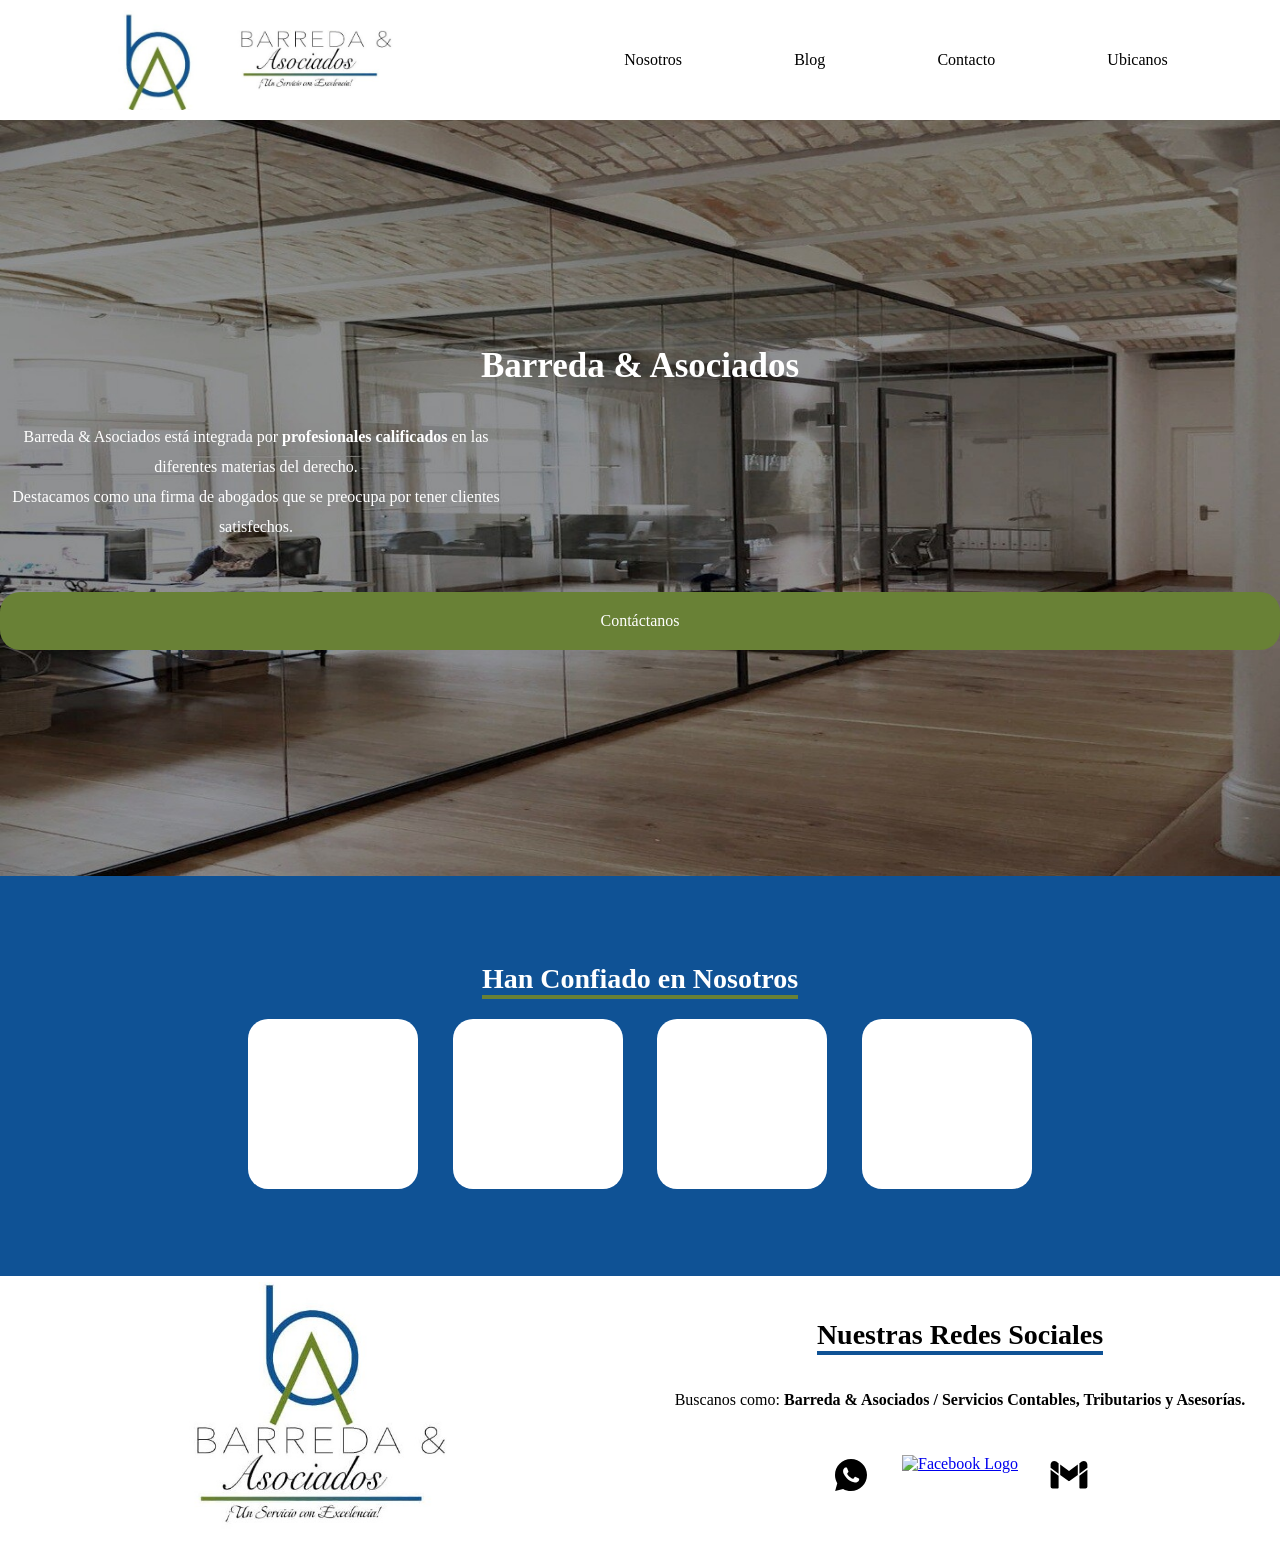
==== index.html @ f04b8f63 "Update index.html" ====
<!DOCTYPE html>
<html lang="es">
<head>
    <meta charset="UTF-8">
    <meta name="viewport" content="width=device-width, initial-scale=1.0">
    <title>Barreda & Asociados</title>
    <link rel="stylesheet" href="style.css">
    <link rel="stylesheet" href="fonts.css">
</head>

    <header class="header">
        <div class="section-header1">
            <img src="logogo.jpg" alt="Logo Barreda y Asociados" class="logoba">
            <img src="golo.jpg" alt="Logo" class="logotext"> 
        </div>
        <div class="section-header2">
            <li><a href="#">Nosotros</a></li>
            <li><a href="#">Blog</a></li>
            <li><a href="#">Contacto</a></li>
            <li><a href="#">Ubicanos</a></li>
        </div>


        <!-- Menu despl -->
        <div class="menu-desp">
            <!-- Botón de las tres barras (hamburguesa) -->
    <div class="hamburger" onclick="toggleMenu()">&#9776;</div>

    <!-- Menú desplegable -->
    <div class="menu" id="menu">
        <button class="close-btn" onclick="toggleMenu()">X</button>
        <ul>
            <li><a href="#">Blog</a></li>
            <li><a href="#">Contacto</a></li>
            <li><a href="#">Ubicanos</a></li>
        </ul>
    </div>
        </div>
    </header>
    <!-- Inicio Main -->
    <main class="main">
        <section class="present">
            <h1>Barreda & Asociados</h1>
            <div class="p-present">
            <p class="textdescrip-present">Barreda & Asociados está integrada por <b>profesionales calificados</b> en las diferentes materias del derecho.
                <br>Destacamos como una firma de abogados que se preocupa por tener clientes satisfechos.</p>
            </div>
                <div class="contactus-present">Contáctanos</div>
        </section>
        
        <section class="clientes-home">
            <h2>Han Confiado en Nosotros</h2>
        <div class="general-clientes">
            <div class="boxes-clientes-home"></div>
            <div class="boxes-clientes-home"></div>
            <div class="boxes-clientes-home"></div>
            <div class="boxes-clientes-home"></div>
        </div>

        </section>
    </main>
    <foooter class="footer">
        <div class="div-footer">
            <img class="logo-footer" src="logocompleto.jpg" alt="Logo Barreda y Asociados">
        </div>
        <div class="div-footer-social">
            <div class="expand">
                <h3>Nuestras Redes Sociales</h3>
                <p>Buscanos como: <b>Barreda & Asociados / Servicios Contables, Tributarios y Asesorías. </b></p>
            </div>
            <div class="redes-social">
                <a href="https://wa.link/8ugabf"><img src="whatsapp.svg" alt="WhatsApp Logo" class="logo-redes"></a>
                <a href="https://www.facebook.com/jbarredareyes"><img src="facebook.svg" alt="Facebook Logo" class="logo-redes"></a>
                <a href="mailto:jnathalie2490@gmail.com"><img src="gmail.svg" alt="Gmail Logo" class="logo-redes"></a>
            </div>
        </div>
    </foooter>
</body>
<script>
    // Función para abrir y cerrar el menú
    function toggleMenu() {
        const menu = document.getElementById('menu');
        menu.classList.toggle('open');
    }
</script>
</html>
---- style.css ----
body {
    padding: 0;
    margin: 0;
    font-family: montserrat;
}
h1,h2,h3,h4,h5,h6 {
    padding: 0;
    margin: 0;
}
.header {
    height: 120px;
    width: 100%;
    margin: 0;
}
.logoba {
    height: 100px;
    transition: 1000ms;
}
.logoba:hover {
    transform: rotateY(360deg);
    margin: 60px;
}
.logotext {
    height: 60px
}
.header {
    display: flex;
    align-items: center;
    padding: 0;
    margin: 0;
}
.section-header1 {
    display: flex;
    align-items: center;
    justify-content: center;
    width: 40%;
    height: 100%;
}
.section-header1 img {
    margin: 0 20px;
}
.section-header2 {
    width: 60%;
    display: flex;
    justify-content: space-evenly;
    align-items: center;
}
.section-header2 a, li {
    list-style-type: none;
    text-decoration: none;
    color: black;
    font-weight: 500;
    
}
.section-header1, .section-header2 {
    margin: 0;
    padding: 0;
}

/* Menu Hamburger desplegable */
.menu {
    height: 100%;
    width: 100%;
    position: fixed;
    top: 0;
    left: 0;
    background-color: rgba(0, 0, 0, 0.8);
    transform: translateX(-100%);
    transition: transform 0.3s ease;
    z-index: 999;
}

.menu.open {
    transform: translateX(0);
}

.menu .close-btn {
    position: absolute;
    top: 20px;
    right: 30px;
    font-size: 36px;
    color: white;
    background: none;
    border: none;
    cursor: pointer;
}

/* Estilo de las opciones del menú */
.menu ul {
    list-style: none;
    padding: 50px 0 0 0;
    text-align: center;
}

.menu ul li {
    padding: 20px;
    font-size: 24px;
    color: white;
}

.menu ul li a {
    text-decoration: none;
    color: white;
    display: block;
}

.menu ul li a:hover {
    background-color: rgba(255, 255, 255, 0.2);
}

/* Estilos del botón de las tres barras (hamburguesa) */
.hamburger {
    position: absolute;

    cursor: pointer;
    font-size: 30px;
    z-index: 1000;
}
.menu-desp {
    display: none;
    width: 20%;
    height: 100%;
    justify-content: center;
    align-items: center;
}

/* Width 767 */
@media only screen and (max-width: 767px) {
    .section-header2 {
        display: none;
    }
    .menu-desp {
        display: flex;
    }
    .section-header1 {
        width: 80%;
        
    }
    
}
/* Main */
.main {
    width: 100%;
    height: auto;
    padding: 0;
    margin: 0;
}
.present {
    background-image: url(fotopresent.jpg);
    height: 84vh;
    margin: 0;
    background-size: cover;
    background-position: center;
    text-align: center;
    justify-items: center;
    align-content: center;

}
h1 {
    padding: 0px 0 20px 0;
    margin: 0;
    font-size: 35px;
    font-weight: 700;
    color: white;
}
.p-present {
    width: 40%;
}
.textdescrip-present {
    color: white;
    text-shadow: 0 5px 30px 0 black;
    line-height: 30px;

}
.contactus-present {
    padding: 20px 40px;
    border: none;
    background-color: #698136;
    border-radius: 20px;
    color: white;
    font-family: montserrat;
    font-weight: 500;
    size: 20px;
    margin: 50px 0 0 0;
    transition: 200ms ease-in-out;
}
.contactus-present:hover {
    transform: scale(1.09);
}
@media only screen and (max-width: 767px) {
    .p-present {
        width: 80%;
    }
    
}
/* Clientes */
.clientes-home {
    padding: 50px 30px;
    background-color: #0F5295;
    min-height: 300px;
    color: white;
    display: flex;
    flex-direction: column;
    justify-content: center;
    align-items: center;
}
.clientes-home h2 {
    text-align: center;
    font-size: 28px;
    border-bottom: 4px solid #698136;
    margin: 0px 0 20px 0;
}
.general-clientes {
    display: flex;
    width: 70%;
    justify-content: space-evenly;
    flex-wrap: wrap;
}
.boxes-clientes-home {
    height: 170px;
    width: 170px;
    background-color: white;
    border-radius: 20px;
    
}
@media only screen and (max-width: 767px) {
    .boxes-clientes-home {
        height: 120px;
        width: 120px;
        margin-top: 10px;
    }
}

/* footer */
.footer {
    min-height: 265px;
    display: flex;
}
.logo-footer {
    height: 253px;

}
.div-footer, .div-footer-social {
    width: 50%;
    display: flex;
    align-items: center;
    justify-content: center;
    flex-direction: column;
}
.logo-redes {
    height: 40px;
    width: auto;
    transition: 300ms;
}
.logo-redes:hover {
    scale: 1.09; 
    filter: drop-shadow(0 0 10px #698136);

}
.expand {
    display: flex;
    flex-direction: column;
    justify-content: center;
    align-items: center;
}
.redes-social {
    margin-top: 30px;
    width: 50%;
    display: flex;
    justify-content: space-evenly;
}
.div-footer-social h3 {
    font-size: 28px;
    border-bottom: 4px solid #0F5295;
    margin: 0px 0 20px 0;
}
@media only screen and (max-width: 767px) {
    .footer {
        padding: 50px;
        flex-direction: column;
    }
    .logo-footer {
        width: 70%;
        height: auto;
    }
    .div-footer, .div-footer-social {
        text-align: center;
        justify-content: center;
        align-items: center;
        width: 100%;
    }
    .div-footer-social {
        margin-top: 30px;
    }
}
---- fonts.css ----
@font-face {
    font-family: "Montserrat";
    src: url(Montserrat-VariableFont_wght.ttf) format(truetype);
    
}

@import url('https://fonts.googleapis.com/css2?family=Poppins:ital,wght@0,100;0,200;0,300;0,400;0,500;0,600;0,700;0,800;0,900;1,100;1,200;1,300;1,400;1,500;1,600;1,700;1,800;1,900&display=swap');


.poppins-thin {
    font-family: "Poppins", serif;
    font-weight: 100;
    font-style: normal;
  }
  
  .poppins-extralight {
    font-family: "Poppins", serif;
    font-weight: 200;
    font-style: normal;
  }
  
  .poppins-light {
    font-family: "Poppins", serif;
    font-weight: 300;
    font-style: normal;
  }
  
  .poppins-regular {
    font-family: "Poppins", serif;
    font-weight: 400;
    font-style: normal;
  }
  
  .poppins-medium {
    font-family: "Poppins", serif;
    font-weight: 500;
    font-style: normal;
  }
  
  .poppins-semibold {
    font-family: "Poppins", serif;
    font-weight: 600;
    font-style: normal;
  }
  
  .poppins-bold {
    font-family: "Poppins", serif;
    font-weight: 700;
    font-style: normal;
  }
  
  .poppins-extrabold {
    font-family: "Poppins", serif;
    font-weight: 800;
    font-style: normal;
  }
  
  .poppins-black {
    font-family: "Poppins", serif;
    font-weight: 900;
    font-style: normal;
  }
  
  .poppins-thin-italic {
    font-family: "Poppins", serif;
    font-weight: 100;
    font-style: italic;
  }
  
  .poppins-extralight-italic {
    font-family: "Poppins", serif;
    font-weight: 200;
    font-style: italic;
  }
  
  .poppins-light-italic {
    font-family: "Poppins", serif;
    font-weight: 300;
    font-style: italic;
  }
  
  .poppins-regular-italic {
    font-family: "Poppins", serif;
    font-weight: 400;
    font-style: italic;
  }
  
  .poppins-medium-italic {
    font-family: "Poppins", serif;
    font-weight: 500;
    font-style: italic;
  }
  
  .poppins-semibold-italic {
    font-family: "Poppins", serif;
    font-weight: 600;
    font-style: italic;
  }
  
  .poppins-bold-italic {
    font-family: "Poppins", serif;
    font-weight: 700;
    font-style: italic;
  }
  
  .poppins-extrabold-italic {
    font-family: "Poppins", serif;
    font-weight: 800;
    font-style: italic;
  }
  
  .poppins-black-italic {
    font-family: "Poppins", serif;
    font-weight: 900;
    font-style: italic;
  }
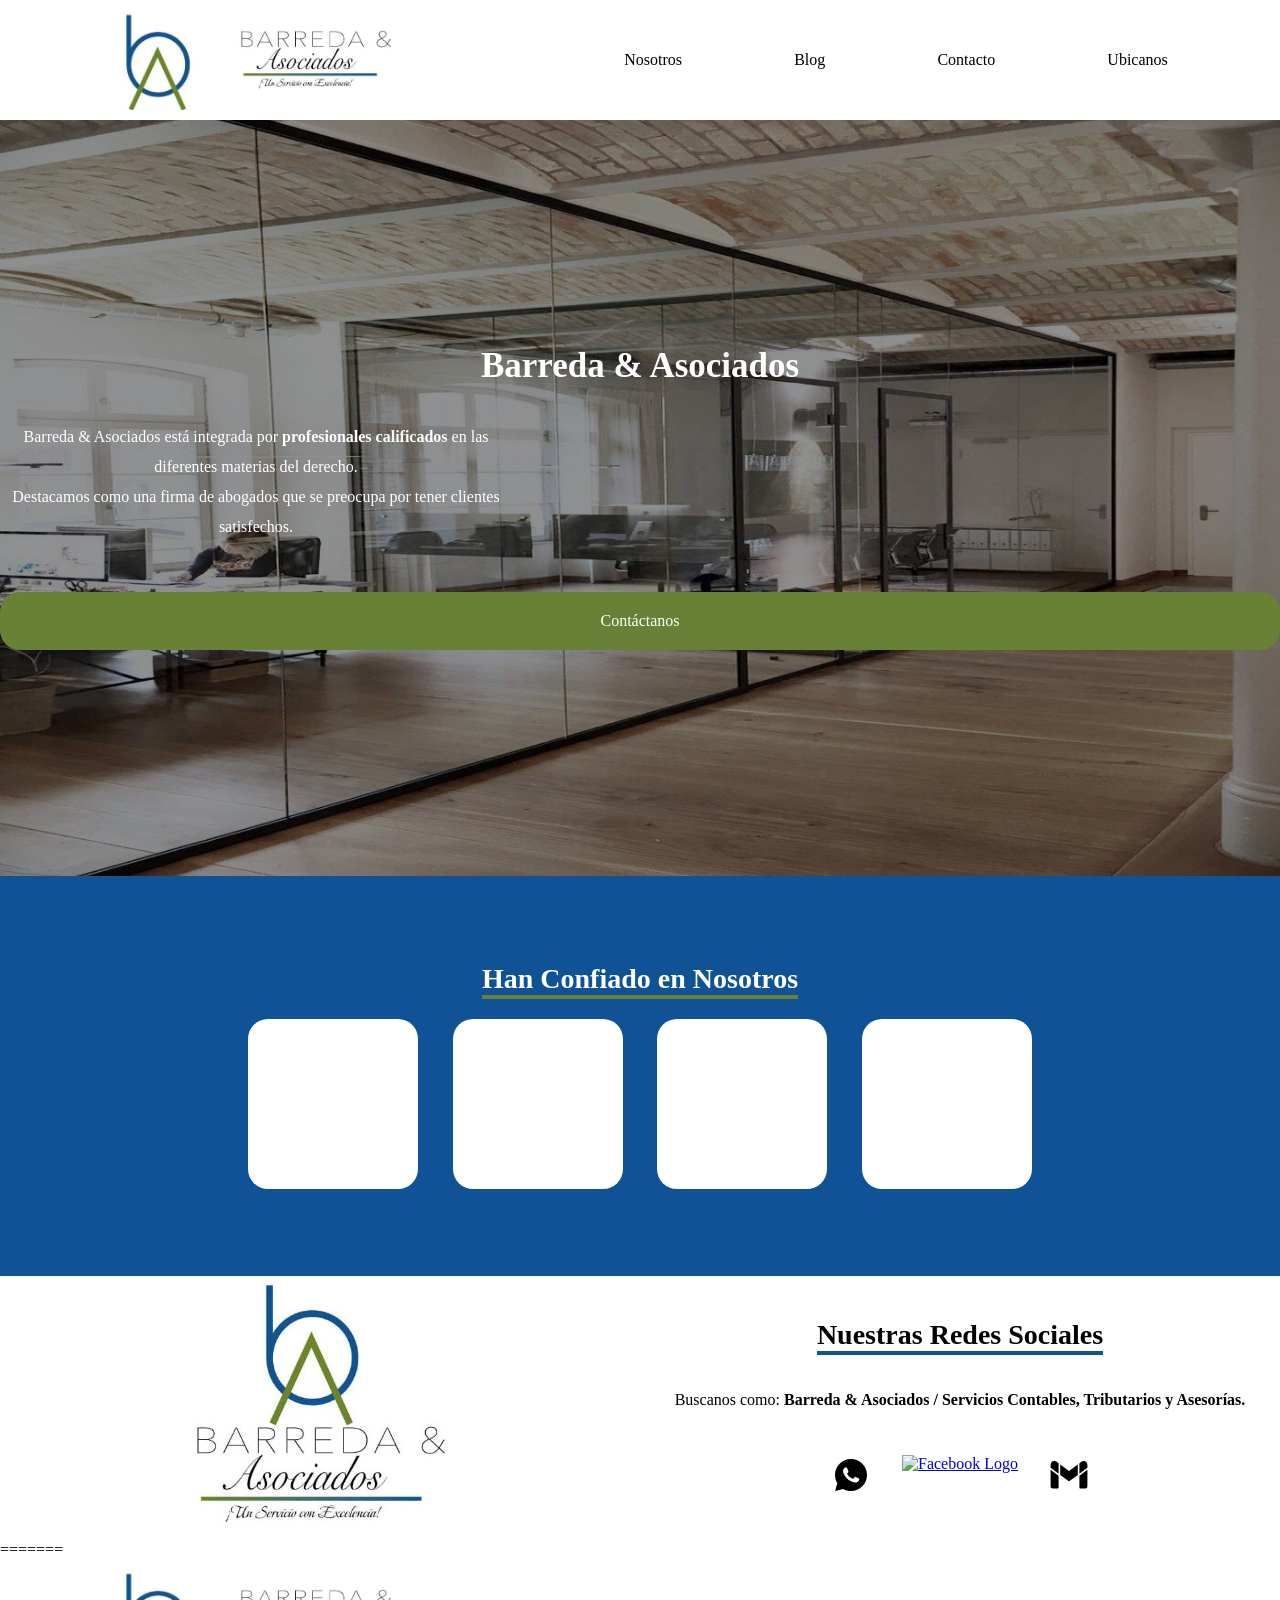
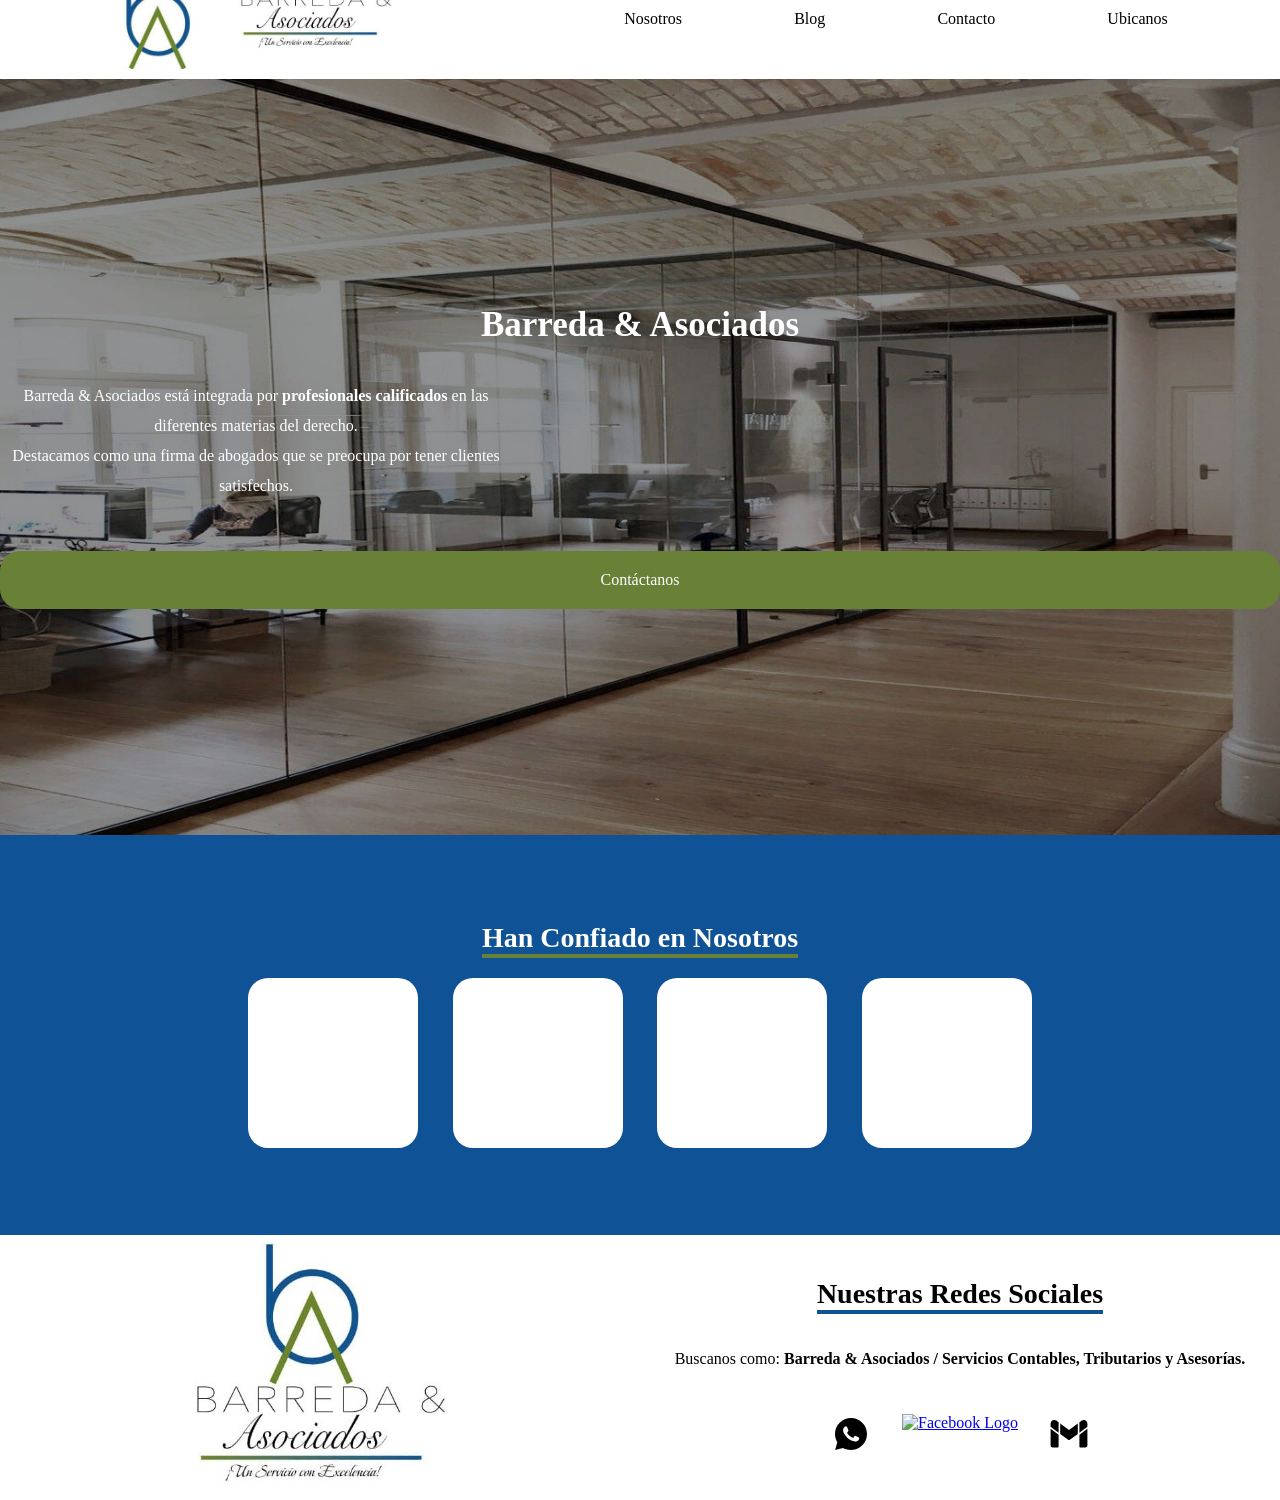
==== commit 36437ba5: "Merge branch 'Main' into cineclub" ====
--- a/index.html
+++ b/index.html
@@ -1,3 +1,4 @@
+
 <!DOCTYPE html>
 <html lang="es">
 <head>
@@ -83,4 +84,90 @@
         menu.classList.toggle('open');
     }
 </script>
-</html>+</html>
+=======
+<!DOCTYPE html>
+<html lang="es">
+<head>
+    <meta charset="UTF-8">
+    <meta name="viewport" content="width=device-width, initial-scale=1.0">
+    <title>Barreda & Asociados</title>
+    <link rel="stylesheet" href="style.css">
+</head>
+
+    <header class="header">
+        <div class="section-header1">
+            <img src="logogo.jpg" alt="Logo Barreda y Asociados" class="logoba">
+            <img src="golo.jpg" alt="Logo" class="logotext"> 
+        </div>
+        <div class="section-header2">
+            <li><a href="#">Nosotros</a></li>
+            <li><a href="#">Blog</a></li>
+            <li><a href="#">Contacto</a></li>
+            <li><a href="#">Ubicanos</a></li>
+        </div>
+
+
+        <!-- Menu despl -->
+        <div class="menu-desp">
+            <!-- Botón de las tres barras (hamburguesa) -->
+    <div class="hamburger" onclick="toggleMenu()">&#9776;</div>
+
+    <!-- Menú desplegable -->
+    <div class="menu" id="menu">
+        <button class="close-btn" onclick="toggleMenu()">X</button>
+        <ul>
+            <li><a href="#">Blog</a></li>
+            <li><a href="#">Contacto</a></li>
+            <li><a href="#">Ubicanos</a></li>
+        </ul>
+    </div>
+        </div>
+    </header>
+    <!-- Inicio Main -->
+    <main class="main">
+        <section class="present">
+            <h1>Barreda & Asociados</h1>
+            <div class="p-present">
+            <p class="textdescrip-present">Barreda & Asociados está integrada por <b>profesionales calificados</b> en las diferentes materias del derecho.
+                <br>Destacamos como una firma de abogados que se preocupa por tener clientes satisfechos.</p>
+            </div>
+                <div class="contactus-present">Contáctanos</div>
+        </section>
+        
+        <section class="clientes-home">
+            <h2>Han Confiado en Nosotros</h2>
+        <div class="general-clientes">
+            <div class="boxes-clientes-home"></div>
+            <div class="boxes-clientes-home"></div>
+            <div class="boxes-clientes-home"></div>
+            <div class="boxes-clientes-home"></div>
+        </div>
+
+        </section>
+    </main>
+    <foooter class="footer">
+        <div class="div-footer">
+            <img class="logo-footer" src="logocompleto.jpg" alt="Logo Barreda y Asociados">
+        </div>
+        <div class="div-footer-social">
+            <div class="expand">
+                <h3>Nuestras Redes Sociales</h3>
+                <p>Buscanos como: <b>Barreda & Asociados / Servicios Contables, Tributarios y Asesorías. </b></p>
+            </div>
+            <div class="redes-social">
+                <a href="https://wa.link/8ugabf"><img src="whatsapp.svg" alt="WhatsApp Logo" class="logo-redes"></a>
+                <a href="https://www.facebook.com/jbarredareyes"><img src="facebook.svg" alt="Facebook Logo" class="logo-redes"></a>
+                <a href="mailto:jnathalie2490@gmail.com"><img src="gmail.svg" alt="Gmail Logo" class="logo-redes"></a>
+            </div>
+        </div>
+    </foooter>
+</body>
+<script>
+    // Función para abrir y cerrar el menú
+    function toggleMenu() {
+        const menu = document.getElementById('menu');
+        menu.classList.toggle('open');
+    }
+</script>
+</html>
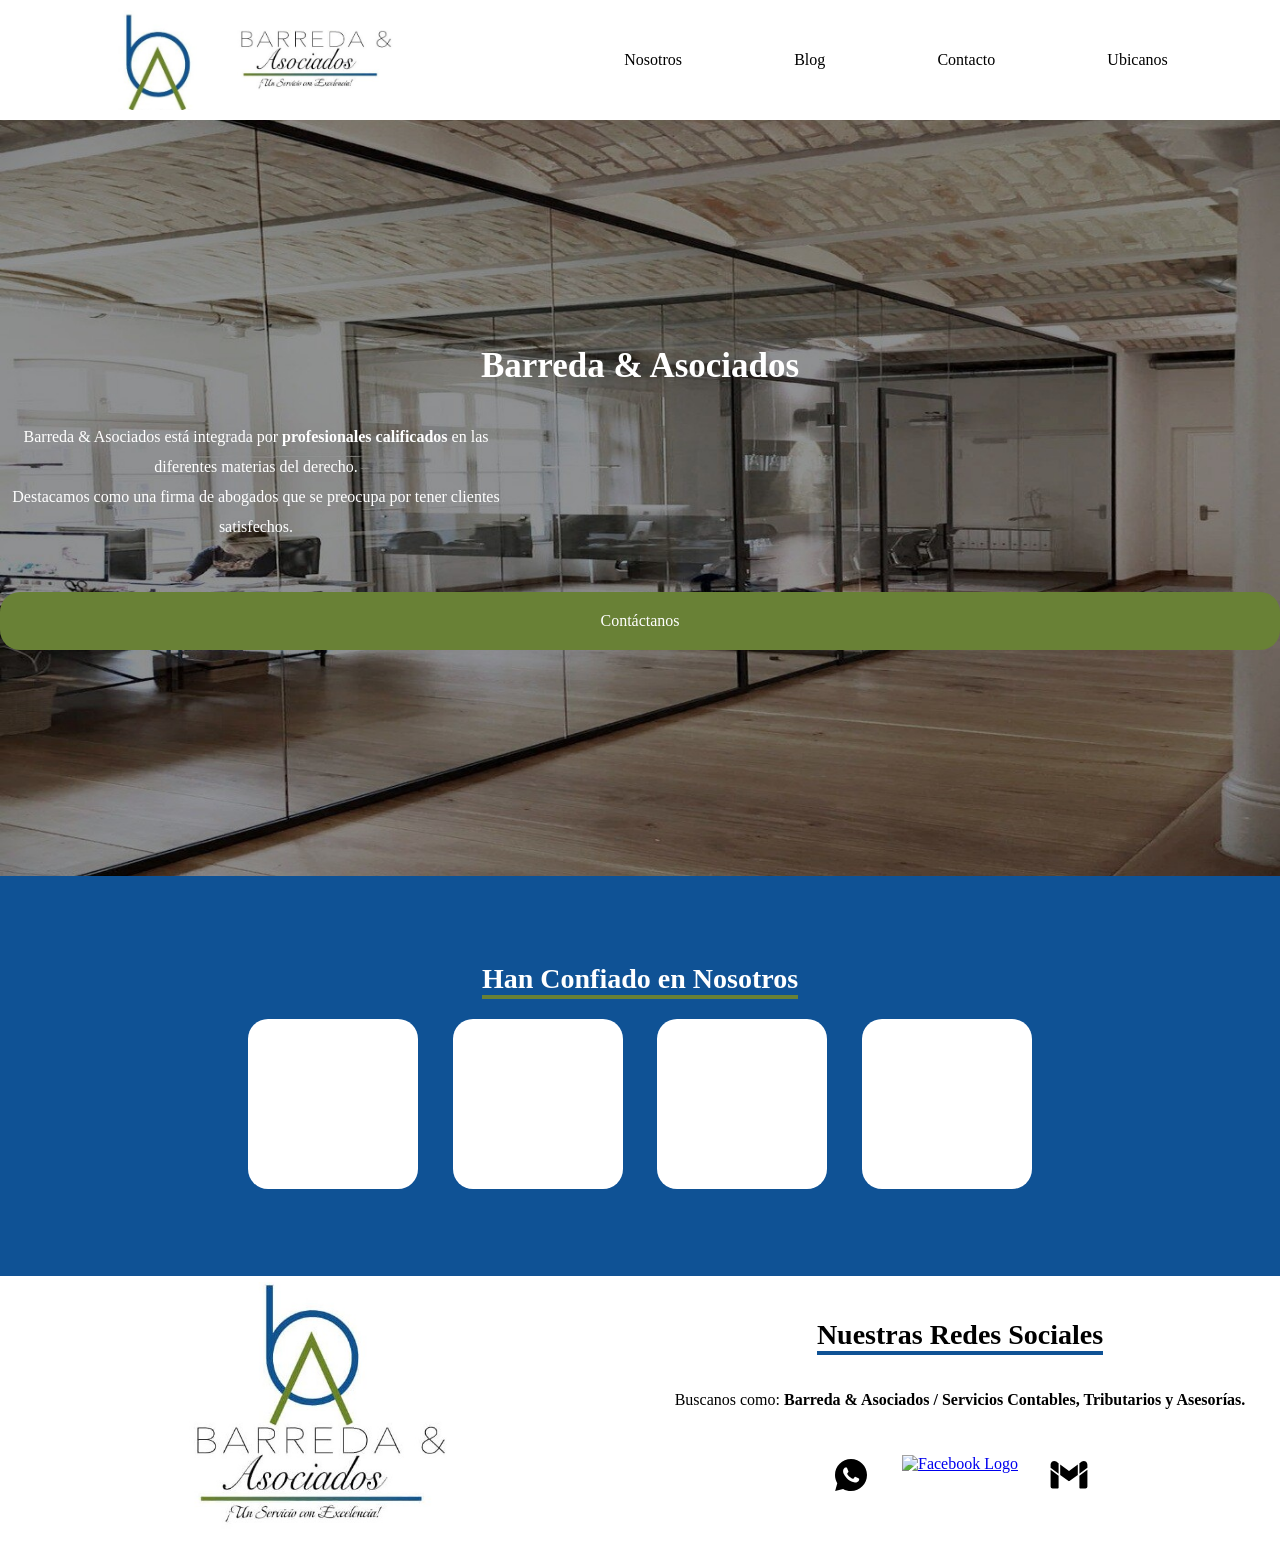
==== commit 993e8bec: "Update index.html" ====
--- a/index.html
+++ b/index.html
@@ -85,89 +85,3 @@
     }
 </script>
 </html>
-=======
-<!DOCTYPE html>
-<html lang="es">
-<head>
-    <meta charset="UTF-8">
-    <meta name="viewport" content="width=device-width, initial-scale=1.0">
-    <title>Barreda & Asociados</title>
-    <link rel="stylesheet" href="style.css">
-</head>
-
-    <header class="header">
-        <div class="section-header1">
-            <img src="logogo.jpg" alt="Logo Barreda y Asociados" class="logoba">
-            <img src="golo.jpg" alt="Logo" class="logotext"> 
-        </div>
-        <div class="section-header2">
-            <li><a href="#">Nosotros</a></li>
-            <li><a href="#">Blog</a></li>
-            <li><a href="#">Contacto</a></li>
-            <li><a href="#">Ubicanos</a></li>
-        </div>
-
-
-        <!-- Menu despl -->
-        <div class="menu-desp">
-            <!-- Botón de las tres barras (hamburguesa) -->
-    <div class="hamburger" onclick="toggleMenu()">&#9776;</div>
-
-    <!-- Menú desplegable -->
-    <div class="menu" id="menu">
-        <button class="close-btn" onclick="toggleMenu()">X</button>
-        <ul>
-            <li><a href="#">Blog</a></li>
-            <li><a href="#">Contacto</a></li>
-            <li><a href="#">Ubicanos</a></li>
-        </ul>
-    </div>
-        </div>
-    </header>
-    <!-- Inicio Main -->
-    <main class="main">
-        <section class="present">
-            <h1>Barreda & Asociados</h1>
-            <div class="p-present">
-            <p class="textdescrip-present">Barreda & Asociados está integrada por <b>profesionales calificados</b> en las diferentes materias del derecho.
-                <br>Destacamos como una firma de abogados que se preocupa por tener clientes satisfechos.</p>
-            </div>
-                <div class="contactus-present">Contáctanos</div>
-        </section>
-        
-        <section class="clientes-home">
-            <h2>Han Confiado en Nosotros</h2>
-        <div class="general-clientes">
-            <div class="boxes-clientes-home"></div>
-            <div class="boxes-clientes-home"></div>
-            <div class="boxes-clientes-home"></div>
-            <div class="boxes-clientes-home"></div>
-        </div>
-
-        </section>
-    </main>
-    <foooter class="footer">
-        <div class="div-footer">
-            <img class="logo-footer" src="logocompleto.jpg" alt="Logo Barreda y Asociados">
-        </div>
-        <div class="div-footer-social">
-            <div class="expand">
-                <h3>Nuestras Redes Sociales</h3>
-                <p>Buscanos como: <b>Barreda & Asociados / Servicios Contables, Tributarios y Asesorías. </b></p>
-            </div>
-            <div class="redes-social">
-                <a href="https://wa.link/8ugabf"><img src="whatsapp.svg" alt="WhatsApp Logo" class="logo-redes"></a>
-                <a href="https://www.facebook.com/jbarredareyes"><img src="facebook.svg" alt="Facebook Logo" class="logo-redes"></a>
-                <a href="mailto:jnathalie2490@gmail.com"><img src="gmail.svg" alt="Gmail Logo" class="logo-redes"></a>
-            </div>
-        </div>
-    </foooter>
-</body>
-<script>
-    // Función para abrir y cerrar el menú
-    function toggleMenu() {
-        const menu = document.getElementById('menu');
-        menu.classList.toggle('open');
-    }
-</script>
-</html>
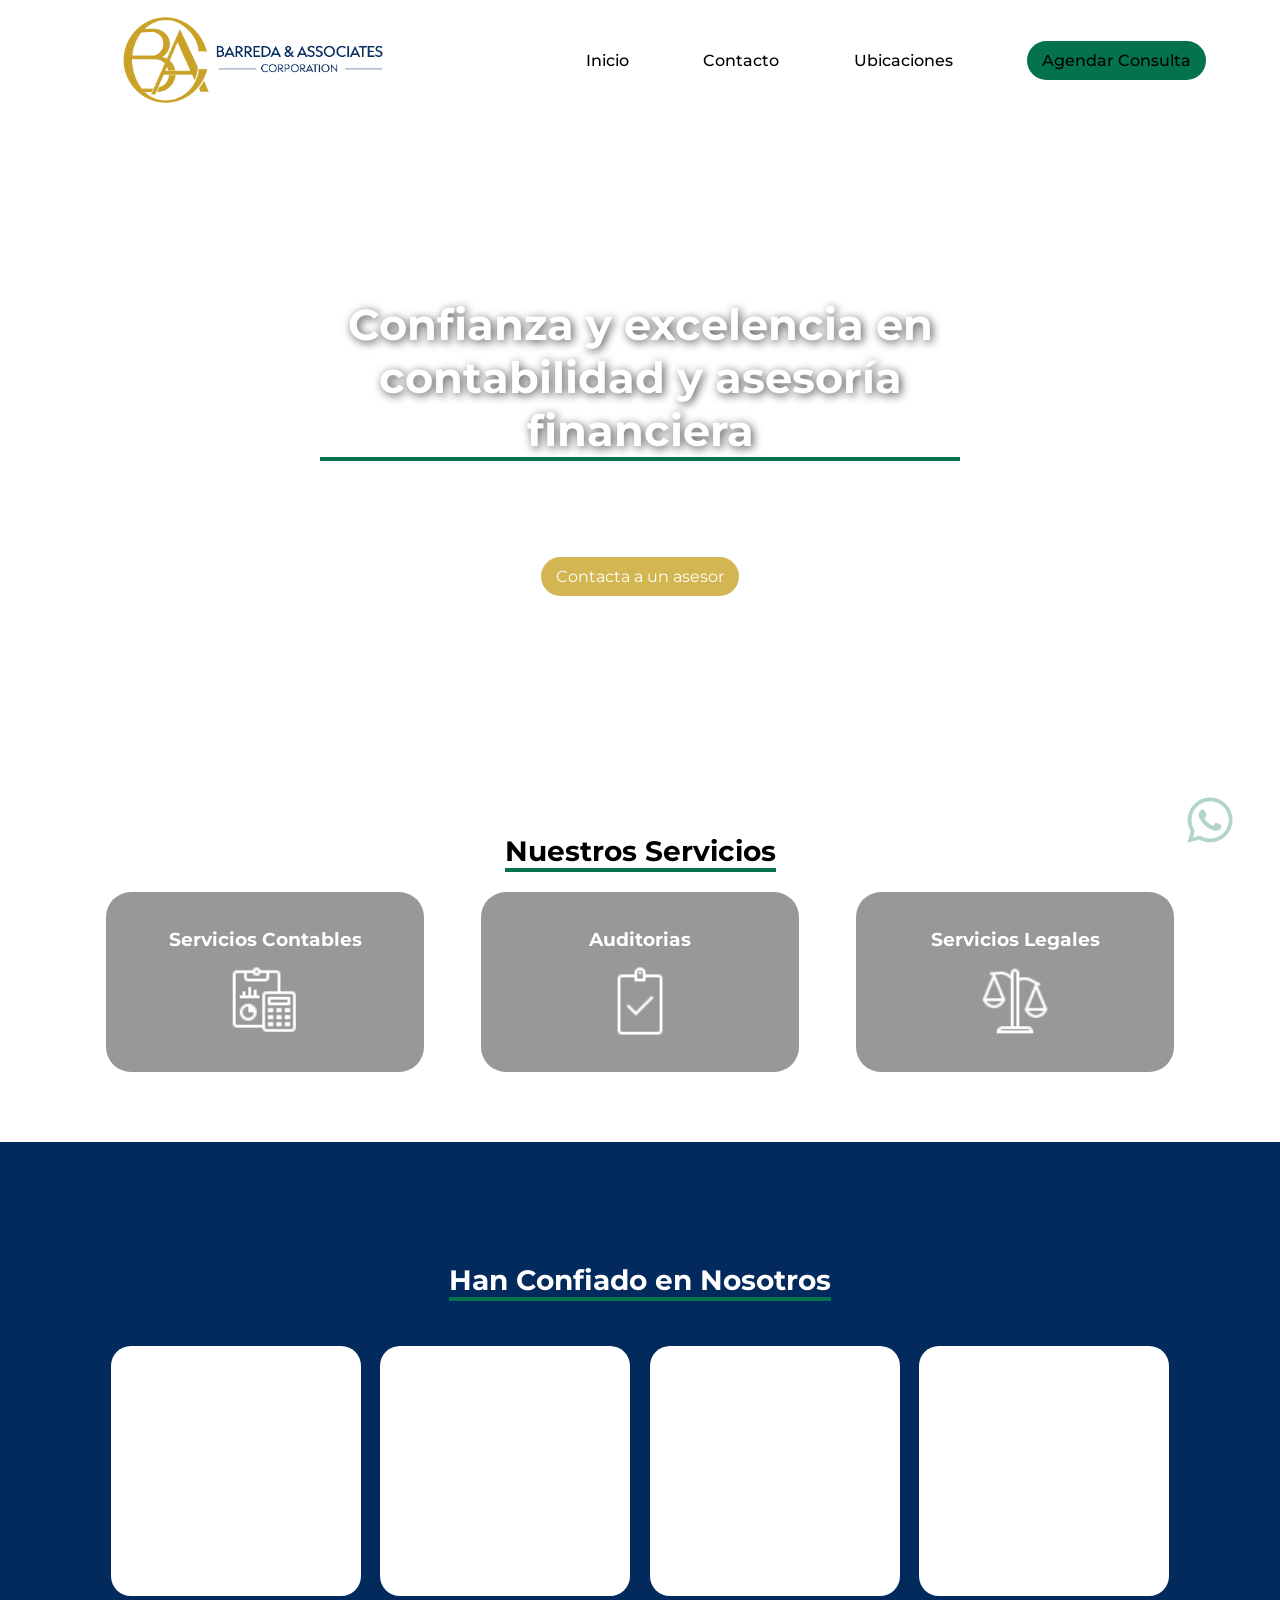
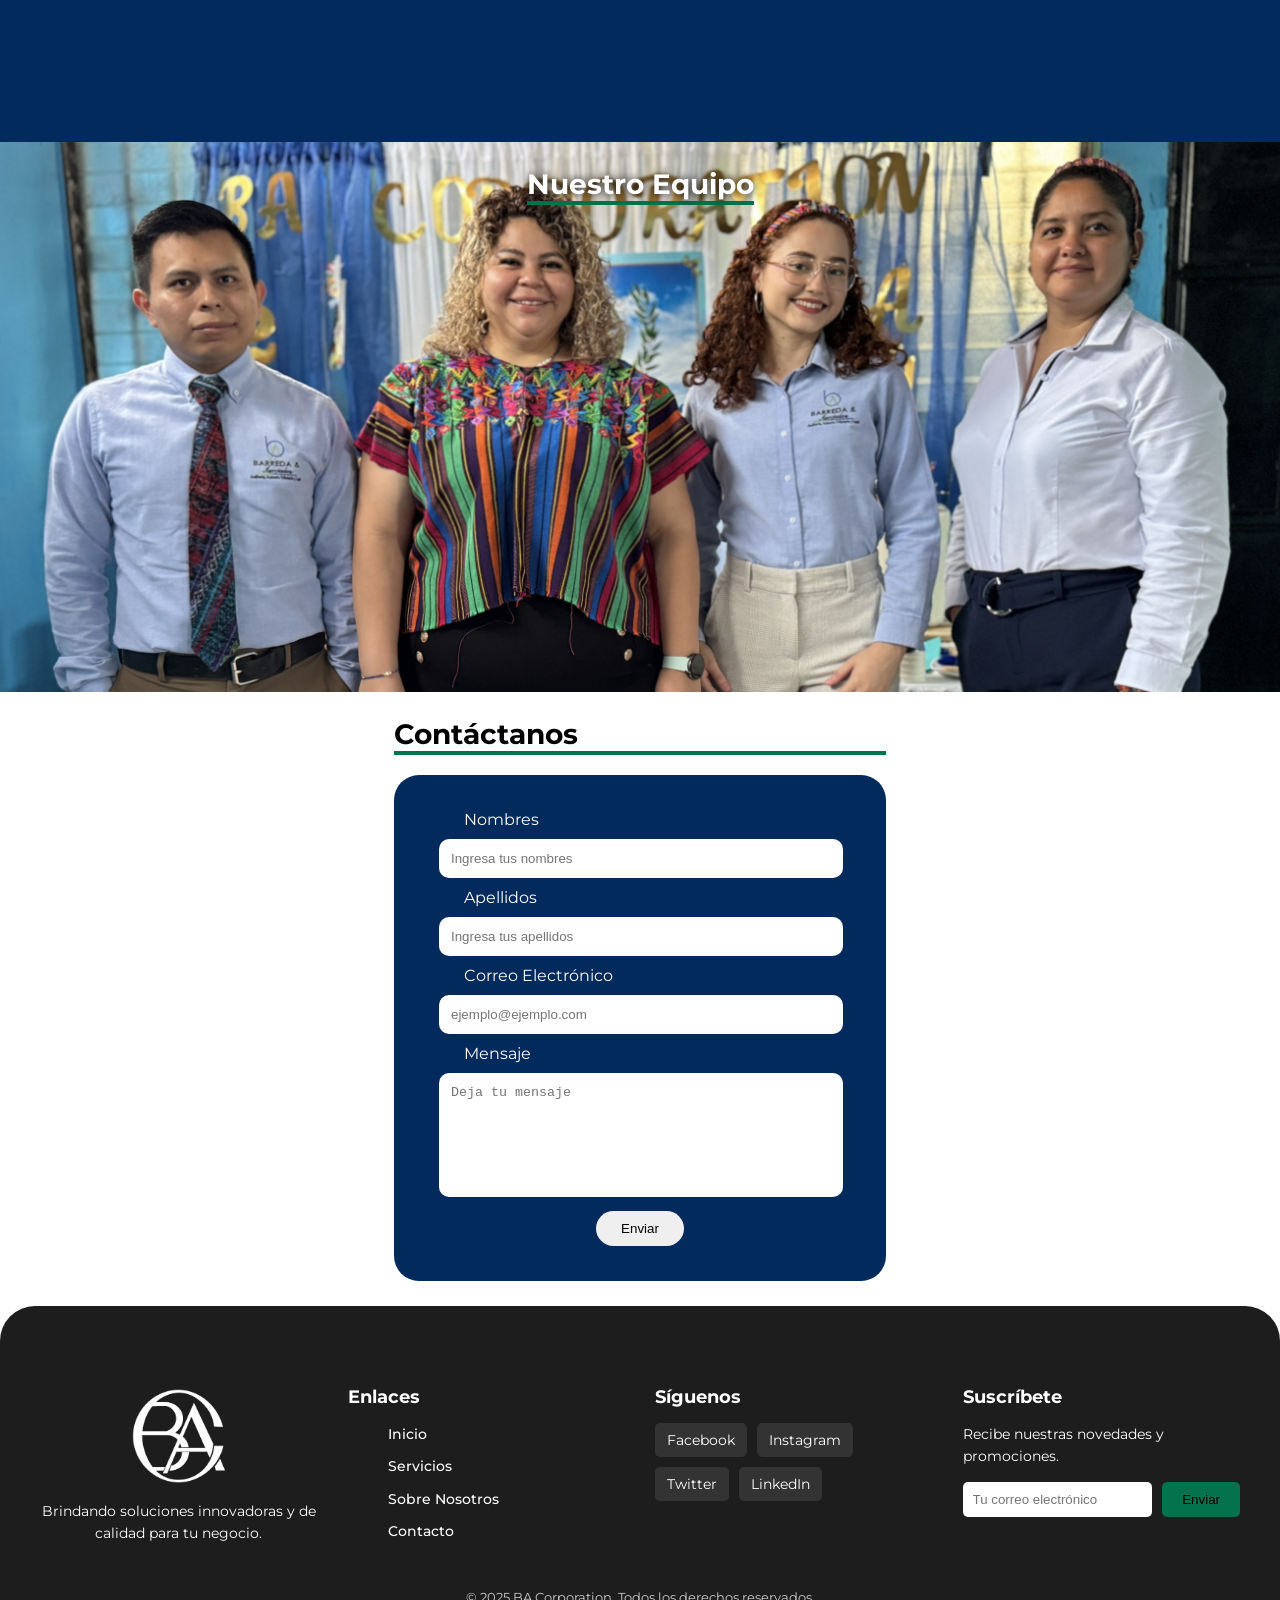
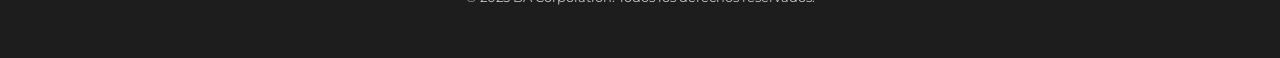
==== commit 19c7448f: "ya" ====
--- a/index.html
+++ b/index.html
@@ -4,21 +4,27 @@
 <head>
     <meta charset="UTF-8">
     <meta name="viewport" content="width=device-width, initial-scale=1.0">
-    <title>Barreda & Asociados</title>
-    <link rel="stylesheet" href="style.css">
-    <link rel="stylesheet" href="fonts.css">
+    <title>BA Corporation</title>
+    <link rel="stylesheet" href="styles/style.css">
+    <link rel="stylesheet" href="/fonts/fonts.css">
+    <link href="https://unpkg.com/aos@2.3.1/dist/aos.css" rel="stylesheet">
+
+
+
+
+    <link rel="icon" type="image/png" href="assets/IconBlanco.png">
 </head>
-
+<body>
     <header class="header">
         <div class="section-header1">
-            <img src="logogo.jpg" alt="Logo Barreda y Asociados" class="logoba">
-            <img src="golo.jpg" alt="Logo" class="logotext"> 
+            <img src="assets/logo-ba.png" alt="Logo Barreda y Asociados" class="logoba">
+        
         </div>
         <div class="section-header2">
-            <li><a href="#">Nosotros</a></li>
-            <li><a href="#">Blog</a></li>
-            <li><a href="#">Contacto</a></li>
-            <li><a href="#">Ubicanos</a></li>
+            <li><a href="../">Inicio</a></li>
+            <li><a href="/contacto">Contacto</a></li>
+            <li><a href="/ubicaciones">Ubicaciones</a></li>
+            <a href="#" class="btn-1">Agendar Consulta</a>
         </div>
 
 
@@ -31,25 +37,44 @@
     <div class="menu" id="menu">
         <button class="close-btn" onclick="toggleMenu()">X</button>
         <ul>
-            <li><a href="#">Blog</a></li>
-            <li><a href="#">Contacto</a></li>
-            <li><a href="#">Ubicanos</a></li>
+            <li><a href="../">Inicio</a></li>
+            <li><a href="/contacto">Contacto</a></li>
+            <li><a href="/ubicaciones">Ubicaciones</a></li>
         </ul>
     </div>
         </div>
     </header>
     <!-- Inicio Main -->
     <main class="main">
-        <section class="present">
-            <h1>Barreda & Asociados</h1>
-            <div class="p-present">
-            <p class="textdescrip-present">Barreda & Asociados está integrada por <b>profesionales calificados</b> en las diferentes materias del derecho.
-                <br>Destacamos como una firma de abogados que se preocupa por tener clientes satisfechos.</p>
+        <section class="present" data-aos="fade-up">
+           
+            <video src="assets/video-main.mp4" autoplay loop muted playsinline class="video-present"></video>
+            <div class="texts-present">
+                <h2 class="video-text-present">Confianza y excelencia en contabilidad y asesoría financiera</h2>
+                <p class="video-text-present-p">Impulsamos tu negocio con soluciones financieras personalizadas.</p>
+                <a href="" class="btn-2">Contacta a un asesor</a>
             </div>
-                <div class="contactus-present">Contáctanos</div>
         </section>
         
-        <section class="clientes-home">
+        <section class="servicios-home" data-aos="fade-up">
+            <h2>Nuestros Servicios</h2>
+            <div class="boxes-servicios-home">
+                <div class="servicios-box-home">
+                    <h3>Servicios Contables</h3>
+                    <img src="assets/conta.png" class="icon-box-servicios-home">
+                </div>
+                <div class="servicios-box-home">
+                    <h3>Auditorias</h3>
+                    <img src="assets/audi.png" class="icon-box-servicios-home">
+                </div>
+                <div class="servicios-box-home">
+                    <h3>Servicios Legales</h3>
+                    <img src="assets/legal.png" class="icon-box-servicios-home">
+                </div>
+            </div>   
+        </section>
+        
+        <section class="clientes-home" data-aos="fade-up">
             <h2>Han Confiado en Nosotros</h2>
         <div class="general-clientes">
             <div class="boxes-clientes-home"></div>
@@ -59,29 +84,92 @@
         </div>
 
         </section>
+
+        <section class="equipo-home" data-aos="fade-up">
+            <h2>Nuestro Equipo</h2>
+        </section>
+
+        <section class="contacto-home" data-aos="fade-up">
+            <div class="form-contacto-home">
+                <h2>Contáctanos</h2>
+                <form action="">
+                    <label for="">Nombres</label>
+                    <input type="text" placeholder="Ingresa tus nombres" required>
+                    <label for="">Apellidos</label>
+                    <input type="text" placeholder="Ingresa tus apellidos" required>
+                    <label for="">Correo Electrónico</label>
+                    <input type="email" placeholder="ejemplo@ejemplo.com">
+                    <label for="">Mensaje</label>
+                    <textarea name="" id="" placeholder="Deja tu mensaje" required></textarea>
+                    <div class="enviar-home">
+                        <button type="submit">Enviar</button> 
+                    </div>
+                </form>
+            </div>
+        </section>
+        
     </main>
-    <foooter class="footer">
-        <div class="div-footer">
-            <img class="logo-footer" src="logocompleto.jpg" alt="Logo Barreda y Asociados">
-        </div>
-        <div class="div-footer-social">
-            <div class="expand">
-                <h3>Nuestras Redes Sociales</h3>
-                <p>Buscanos como: <b>Barreda & Asociados / Servicios Contables, Tributarios y Asesorías. </b></p>
-            </div>
-            <div class="redes-social">
-                <a href="https://wa.link/8ugabf"><img src="whatsapp.svg" alt="WhatsApp Logo" class="logo-redes"></a>
-                <a href="https://www.facebook.com/jbarredareyes"><img src="facebook.svg" alt="Facebook Logo" class="logo-redes"></a>
-                <a href="mailto:jnathalie2490@gmail.com"><img src="gmail.svg" alt="Gmail Logo" class="logo-redes"></a>
-            </div>
-        </div>
-    </foooter>
+    
+    <!-- FOOTER -->
+<footer class="footer">
+  <div class="footer-container">
+    <!-- Logo y descripción -->
+    <div class="footer-section imga">
+      <img src="assets/IconBlanco.png">
+      <p class="footer-description">
+        Brindando soluciones innovadoras y de calidad para tu negocio.
+      </p>
+    </div>
+
+    <!-- Enlaces rápidos -->
+    <div class="footer-section">
+      <h3>Enlaces</h3>
+      <ul>
+        <li><a href="#">Inicio</a></li>
+        <li><a href="#">Servicios</a></li>
+        <li><a href="#">Sobre Nosotros</a></li>
+        <li><a href="#">Contacto</a></li>
+      </ul>
+    </div>
+
+    <!-- Redes sociales -->
+    <div class="footer-section">
+      <h3>Síguenos</h3>
+      <div class="socials">
+        <a href="#" class="social-link">Facebook</a>
+        <a href="#" class="social-link">Instagram</a>
+        <a href="#" class="social-link">Twitter</a>
+        <a href="#" class="social-link">LinkedIn</a>
+      </div>
+    </div>
+
+    <!-- Suscripción -->
+    <div class="footer-section">
+      <h3>Suscríbete</h3>
+      <p>Recibe nuestras novedades y promociones.</p>
+      <form class="subscribe-form">
+        <input type="email" placeholder="Tu correo electrónico" required>
+        <button type="submit">Enviar</button>
+      </form>
+    </div>
+  </div>
+
+  <div class="footer-bottom">
+    <p>&copy; 2025 BA Corporation. Todos los derechos reservados.</p>
+  </div>
+</footer>
+    <div class="boton-flotante">
+    <a target="_blank" href="https://api.whatsapp.com/send?phone=50241830377&text=%C2%A1Hola!%20Quiero%20unirme%20a%20la%20familia%20ISOM%20para%20hacer%20despegar%20mi%20negocio%20en%20el%20mundo%20d%C3%ADgital%20%F0%9F%9A%80."><img src="assets/whatsapp.png" alt=""></a>
+    </div>
 </body>
-<script>
-    // Función para abrir y cerrar el menú
-    function toggleMenu() {
-        const menu = document.getElementById('menu');
-        menu.classList.toggle('open');
-    }
-</script>
+<script src="https://unpkg.com/aos@2.3.1/dist/aos.js"></script>
+<link href="https://unpkg.com/aos@2.3.1/dist/aos.css" rel="stylesheet">
+<script src="https://unpkg.com/aos@2.3.1/dist/aos.js"></script>
+<script src="scripts/scripts.js"></script>
+
+
+
+
+
+
 </html>
--- a/styles/style.css
+++ b/styles/style.css
@@ -0,0 +1,702 @@
+:root {
+    ---grey-ba: 51, 51, 51;
+    ---black-ba: black;
+    ---blue-ba: #022A5D;
+    ---blue-ba2: 2, 42, 93;
+    ---grey-footer: rgb(29, 29, 29);
+    ---gold-ba: 201, 163, 38;
+    ---green-ba: #04724D;
+
+    ---border-radius: 25px;
+    ---transition: 150ms
+}
+/* Prepresets */
+a {
+    text-decoration: none;
+    color: inherit;
+}
+.boton-flotante {
+    height: 60px;
+    width: 60px;
+    display: flex;
+    position: fixed;
+    bottom: 50px;
+    right: 40px;
+    transition: ease-in 250ms;
+    opacity: 30%;
+}
+.boton-flotante img  {
+    width: 100%;
+}
+.boton-flotante:hover {
+    transform: scale(1.09);
+    opacity: 100%;
+}
+
+
+/* Presets */
+.btn-1 {
+    padding: 10px 15px;
+    background-color: var(---green-ba);
+    color: white;
+    border-radius: var(---border-radius);
+}
+.btn-2 {
+    padding: 10px 15px;
+    color: white;
+    background-color: rgba(var(---gold-ba), 0.8);
+    border-radius: var(---border-radius);
+    margin-top: 15px;
+
+}
+
+body {
+    padding: 0;
+    margin: 0;
+    font-family: montserrat;
+}
+h1,h2,h3,h4,h5,h6 {
+    padding: 0;
+    margin: 0;
+}
+.header {
+    height: 120px;
+    width: 100%;
+    margin: 0;
+}
+.logoba {
+    height: 90px;
+    transition: 1000ms;
+}
+
+.logotext {
+    height: 60px
+}
+.header {
+    display: flex;
+    align-items: center;
+    padding: 0;
+    margin: 0;
+
+}
+.section-header1 {
+    display: flex;
+    align-items: center;
+    justify-content: center;
+    width: 40%;
+    height: 100%;
+}
+.section-header1 img {
+    margin: 0 20px;
+}
+.section-header2 {
+    width: 60%;
+    display: flex;
+    justify-content: space-evenly;
+    align-items: center;
+}
+.section-header2 a, li {
+    list-style-type: none;
+    text-decoration: none;
+    color: black;
+    font-weight: 500;
+    
+}
+.section-header1, .section-header2 {
+    margin: 0;
+    padding: 0;
+}
+
+/* Menu Hamburger desplegable */
+.menu {
+    height: 100%;
+    width: 100%;
+    position: fixed;
+    top: 0;
+    left: 0;
+    background-color: rgba(0, 0, 0, 0.8);
+    transform: translateX(-100%);
+    transition: transform 0.3s ease;
+    z-index: 999;
+}
+
+.menu.open {
+    transform: translateX(0);
+}
+
+.menu .close-btn {
+    position: absolute;
+    top: 20px;
+    right: 30px;
+    font-size: 36px;
+    color: white;
+    background: none;
+    border: none;
+    cursor: pointer;
+}
+
+/* Estilo de las opciones del menú */
+.menu ul {
+    list-style: none;
+    padding: 50px 0 0 0;
+    text-align: center;
+}
+
+.menu ul li {
+    padding: 20px;
+    font-size: 24px;
+    color: white;
+}
+
+.menu ul li a {
+    text-decoration: none;
+    color: white;
+    display: block;
+}
+
+.menu ul li a:hover {
+    background-color: rgba(255, 255, 255, 0.2);
+}
+
+/* Estilos del botón de las tres barras (hamburguesa) */
+.hamburger {
+    position: absolute;
+
+    cursor: pointer;
+    font-size: 30px;
+    z-index: 1000;
+}
+.menu-desp {
+    display: none;
+    width: 20%;
+    height: 100%;
+    justify-content: center;
+    align-items: center;
+}
+
+/* Width 767 */
+@media only screen and (max-width: 767px) {
+    .section-header2 {
+        display: none;
+    }
+    .menu-desp {
+        display: flex;
+    }
+    .section-header1 {
+        width: 80%;
+        
+    }
+    
+}
+/* Main */
+.main {
+    width: 100%;
+    height: auto;
+    padding: 0;
+    margin: 0;
+}
+.present {
+    max-height: 85vh;
+    margin: 0;
+    background-size: cover;
+    background-position: center;
+    text-align: center;
+    justify-items: center;
+    align-content: center;
+    align-items: center;
+    justify-content: center;
+    overflow: hidden;
+    position: relative;
+
+}
+
+.video-present {
+    width: 100%;
+    min-height: 100%;
+    object-fit: cover;
+}
+.video-text-present {
+    color: white;
+    text-align: center;
+    font-size: 2.7rem;
+    font-weight: bold;
+    text-shadow: 2px 2px 10px rgba(0,0,0,0.7);
+}
+.video-text-present-p {
+    color: white;
+    text-align: center;
+    font-size: 1.5rem;
+}
+.texts-present {
+    position: absolute;
+    top: 50%; 
+    left: 50%;
+    transform: translate(-50%, -50%);
+}
+h1 {
+    padding: 0px 0 20px 0;
+    margin: 0;
+    font-size: 35px;
+    font-weight: 700;
+    color: white;
+}
+.p-present {
+    width: 40%;
+}
+.textdescrip-present {
+    color: white;
+    text-shadow: 0 5px 30px 0 black;
+    line-height: 30px;
+
+}
+.contactus-present {
+    width: fit-content;
+    padding: 20px 40px;
+    border: none;
+    background-color: #698136;
+    border-radius: 20px;
+    color: white;
+    font-family: montserrat;
+    font-weight: 500;
+    size: 20px;
+    margin: 50px 0 0 0;
+    transition: 200ms ease-in-out;
+}
+.contactus-present:hover {
+    transform: scale(1.09);
+}
+@media only screen and (max-width: 767px) {
+    .present {
+        height: 85vh;
+    }
+    .p-present {
+        width: 80%;
+        justify-content: center;
+        margin: 0 10%
+    }
+    .contactus-present {
+        padding: 20px;
+    }
+    
+}
+/* Clientes */
+.clientes-home {
+    padding: 50px 30px;
+    background-color: var(---blue-ba);
+    height: 500px;
+    color: white;
+    display: flex;
+    flex-direction: column;
+    justify-content: center;
+    align-items: center;
+}
+section h2 {
+    font-size: 28px;
+    border-bottom: 4px solid var(---green-ba);
+    margin: 0px 0 20px 0;
+}
+.general-clientes {
+    display: flex;
+    width: 90%;
+    justify-content: space-evenly;
+    flex-wrap: wrap;
+    margin: 25px 0;
+}
+.boxes-clientes-home {
+    height: 250px;
+    width: 250px;
+    background-color: white;
+    border-radius: 20px;
+    
+}
+@media only screen and (max-width: 767px) {
+    .boxes-clientes-home {
+        height: 120px;
+        width: 120px;
+        margin-top: 10px;
+    }
+}
+/* Servicios */
+.servicios-home {
+    width: 100%;
+    display: flex;
+    align-items: center;
+    flex-direction: column;
+    margin: 70px 0;
+
+    
+
+}
+.servicios-box-home {
+    width: 25%;
+    color: white;
+    height: 150px;
+    border-radius: var(---border-radius);
+    background-color: rgba(var(---grey-ba), 0.5);
+    padding: 15px;
+    display: flex;
+    justify-content: center;
+    align-items: center;
+    flex-direction: column;
+}
+.servicios-box-home img {
+    margin-top: 15px;
+    height: 70px;
+}
+.boxes-servicios-home {
+    width: 90%;
+    display: flex;
+    justify-content: space-evenly;
+    flex-wrap: wrap;
+    gap: 15px;
+    
+}
+@media only screen and (max-width: 767px) {
+    .servicios-box-home {
+        width: 70%;
+    }
+}
+/* Equipo */
+.equipo-home {
+    background-image: url(../assets/equipo.jpeg);
+    background-size: cover;
+    display: flex;
+    height: 500px;
+    flex-direction: column;
+    align-items: center;
+    padding: 25px;
+    color: white;
+    transition: background-position 0.1s linear;
+}
+.equipo-home h2 {
+    text-shadow: 0 0 10px black;
+}
+/* Contactanos */
+.contacto-home {
+    padding: 25px;
+    display: flex;
+    justify-content: center;
+}
+.form-contacto-home {
+    display: flex;
+    flex-direction: column;
+    width: 40%;
+}
+.form-contacto-home form {
+    background-color: #022A5D;
+    padding: 35px;
+    border-radius: var(---border-radius);
+}
+.form-contacto-home input, textarea {
+    width: 90%;
+    padding: 12px;
+    border-radius: 10px;
+    border: none;
+    margin: 10px;
+    transition: var(---transition);
+    
+}
+.form-contacto-home textarea {
+    height: 100px;
+    resize: none;
+}
+.form-contacto-home input:focus, .form-contacto-home textarea:focus {
+    outline: none;
+
+}
+.form-contacto-home label {
+    color: white;
+    margin-left: 35px;
+}
+.form-contacto-home button {
+    padding: 10px 25px;
+    border-radius: var(---border-radius);
+    border: none;
+    transition: var(---transition);
+}
+.form-contacto-home input:focus,
+.form-contacto-home textarea:focus {
+    box-shadow: 0 0 15px rgb(var(---gold-ba));
+}
+.enviar-home button:hover {
+    background-color: var(---green-ba);
+    transform: scale(1.09);
+    color: white;
+}
+.enviar-home {
+    display: flex;
+    justify-content: center;
+}
+@media only screen and (max-width: 767px) {
+    .form-contacto-home {
+        width: 95%;
+    }
+}
+/* footer */
+ /* Footer */
+  .footer {
+    background-color: var(---grey-footer);
+    color: #fff;
+    padding: 80px 20px 40px 20px;
+    border-radius: 35px 35px 0 0 ;
+  }
+
+  .footer-container {
+    display: flex;
+    flex-wrap: wrap;
+    gap: 30px;
+    max-width: 1200px;
+    margin: 0 auto;
+  }
+  .footer-description {
+    text-align: center;
+  }
+  .imga {
+    display: flex;
+    flex-direction: column;
+    align-items: center;
+  }
+  .footer-section img {
+    height: 100px;
+
+  }
+
+  .footer-section {
+    flex: 1 1 200px;
+
+  }
+
+  
+  .footer-section h3 {
+    margin-bottom: 15px;
+    font-size: 18px;
+    color: white
+  }
+
+  .footer-section p, .footer-section ul {
+    font-size: 14px;
+    line-height: 1.6;
+  }
+
+  .footer-section ul {
+    list-style: none;
+  }
+
+  .footer-section ul li {
+    margin-bottom: 10px;
+  }
+
+  .footer-section ul li a {
+    color: #fff;
+    text-decoration: none;
+    transition: color 0.3s;
+  }
+
+  .footer-section ul li a:hover {
+    color: #f0a500;
+  }
+
+  .socials {
+    display: flex;
+    gap: 10px;
+    flex-wrap: wrap;
+  }
+
+  .social-link {
+    background: #333;
+    padding: 8px 12px;
+    border-radius: 5px;
+    text-decoration: none;
+    color: #fff;
+    transition: background 0.3s;
+    font-size: 14px;
+  }
+
+  .social-link:hover {
+    background: #f0a500;
+    color: #000;
+  }
+
+  .subscribe-form {
+    display: flex;
+    flex-wrap: wrap;
+    gap: 10px;
+    margin-top: 10px;
+  }
+
+  .subscribe-form input {
+    padding: 10px;
+    border: none;
+    border-radius: 5px;
+    flex: 1 1 150px;
+  }
+
+  .subscribe-form button {
+    padding: 10px 20px;
+    border: none;
+    background-color: var(---green-ba);
+    color: #000;
+    border-radius: 5px;
+    cursor: pointer;
+    transition: background 0.3s;
+  }
+
+  .subscribe-form button:hover {
+    background-color: rgb(var(---gold-ba));
+  }
+
+  .footer-bottom {
+    text-align: center;
+    margin-top: 30px;
+    font-size: 13px;
+    color: #ccc;
+  }
+
+  /* Responsive */
+  @media (max-width: 768px) {
+    .footer-container {
+      flex-direction: column;
+      align-items: flex-start;
+    }
+
+    .footer-section {
+      width: 100%;
+    }
+  }
+
+
+
+
+
+  
+  /* Contact Page */
+  /* CONTACTO PAGE */
+.contact-page {
+    width: 100%;
+    min-height: 100vh;
+    background-color: #f5f5f5;
+    display: flex;
+    flex-direction: column;
+    align-items: center;
+    padding: 50px 20px;
+    box-sizing: border-box;
+}
+
+.contact-page h1 {
+    font-size: 3rem;
+    color: rgb(var(---blue-ba2));
+    margin-bottom: 30px;
+    text-align: center;
+}
+
+.contact-page .contact-container {
+    display: flex;
+    justify-content: space-between;
+    width: 80%;
+    max-width: 1200px;
+    gap: 50px;
+    flex-wrap: wrap;
+}
+
+.contact-page .contact-info {
+    flex: 1 1 40%;
+    background-color: rgb(var(---blue-ba2));
+    color: white;
+    padding: 40px;
+    border-radius: var(---border-radius);
+    display: flex;
+    flex-direction: column;
+    gap: 20px;
+}
+
+.contact-page .contact-info h2 {
+    margin-bottom: 20px;
+    font-size: 2rem;
+    color: white;
+}
+
+.contact-page .contact-info p {
+    font-size: 1rem;
+    line-height: 1.6;
+}
+
+.contact-page .contact-info a {
+    color: var(---green-ba);
+    text-decoration: underline;
+    transition: 150ms;
+}
+
+.contact-page .contact-info a:hover {
+    color: rgb(var(---gold-ba));
+}
+
+.contact-page .contact-form {
+    flex: 1 1 55%;
+    background-color: white;
+    padding: 40px;
+    border-radius: var(---border-radius);
+    box-shadow: 0 5px 20px rgba(0,0,0,0.1);
+}
+
+.contact-page .contact-form form {
+    display: flex;
+    flex-direction: column;
+    gap: 20px;
+}
+
+.contact-page .contact-form label {
+    font-size: 1rem;
+    font-weight: 500;
+    color: rgb(var(---grey-ba));
+}
+
+.contact-page .contact-form input,
+.contact-page .contact-form textarea {
+    padding: 15px;
+    border-radius: var(---border-radius);
+    border: 1px solid rgba(var(---grey-ba), 0.3);
+    font-size: 1rem;
+    transition: var(---transition);
+}
+
+.contact-page .contact-form input:focus,
+.contact-page .contact-form textarea:focus {
+    outline: none;
+    box-shadow: 0 0 15px rgb(var(---gold-ba));
+}
+
+.contact-page .contact-form textarea {
+    resize: none;
+    min-height: 150px;
+}
+
+.contact-page .contact-form button {
+    width: fit-content;
+    padding: 12px 30px;
+    background-color: var(---green-ba);
+    color: white;
+    border: none;
+    border-radius: var(---border-radius);
+    font-size: 1rem;
+    font-weight: 500;
+    cursor: pointer;
+    transition: var(---transition);
+}
+
+.contact-page .contact-form button:hover {
+    background-color: rgb(var(---gold-ba));
+    color: black;
+    transform: scale(1.05);
+}
+
+/* Responsive */
+@media (max-width: 1024px) {
+    .contact-page .contact-container {
+        flex-direction: column;
+        align-items: center;
+    }
+    .contact-page .contact-info,
+    .contact-page .contact-form {
+        flex: 1 1 100%;
+    }
+}
--- a/fonts/fonts.css
+++ b/fonts/fonts.css
@@ -0,0 +1,117 @@
+@font-face {
+    font-family: "Montserrat";
+    src: url(Montserrat-VariableFont_wght.ttf) format(truetype);
+    
+}
+
+@import url('https://fonts.googleapis.com/css2?family=Poppins:ital,wght@0,100;0,200;0,300;0,400;0,500;0,600;0,700;0,800;0,900;1,100;1,200;1,300;1,400;1,500;1,600;1,700;1,800;1,900&display=swap');
+
+
+.poppins-thin {
+    font-family: "Poppins", serif;
+    font-weight: 100;
+    font-style: normal;
+  }
+  
+  .poppins-extralight {
+    font-family: "Poppins", serif;
+    font-weight: 200;
+    font-style: normal;
+  }
+  
+  .poppins-light {
+    font-family: "Poppins", serif;
+    font-weight: 300;
+    font-style: normal;
+  }
+  
+  .poppins-regular {
+    font-family: "Poppins", serif;
+    font-weight: 400;
+    font-style: normal;
+  }
+  
+  .poppins-medium {
+    font-family: "Poppins", serif;
+    font-weight: 500;
+    font-style: normal;
+  }
+  
+  .poppins-semibold {
+    font-family: "Poppins", serif;
+    font-weight: 600;
+    font-style: normal;
+  }
+  
+  .poppins-bold {
+    font-family: "Poppins", serif;
+    font-weight: 700;
+    font-style: normal;
+  }
+  
+  .poppins-extrabold {
+    font-family: "Poppins", serif;
+    font-weight: 800;
+    font-style: normal;
+  }
+  
+  .poppins-black {
+    font-family: "Poppins", serif;
+    font-weight: 900;
+    font-style: normal;
+  }
+  
+  .poppins-thin-italic {
+    font-family: "Poppins", serif;
+    font-weight: 100;
+    font-style: italic;
+  }
+  
+  .poppins-extralight-italic {
+    font-family: "Poppins", serif;
+    font-weight: 200;
+    font-style: italic;
+  }
+  
+  .poppins-light-italic {
+    font-family: "Poppins", serif;
+    font-weight: 300;
+    font-style: italic;
+  }
+  
+  .poppins-regular-italic {
+    font-family: "Poppins", serif;
+    font-weight: 400;
+    font-style: italic;
+  }
+  
+  .poppins-medium-italic {
+    font-family: "Poppins", serif;
+    font-weight: 500;
+    font-style: italic;
+  }
+  
+  .poppins-semibold-italic {
+    font-family: "Poppins", serif;
+    font-weight: 600;
+    font-style: italic;
+  }
+  
+  .poppins-bold-italic {
+    font-family: "Poppins", serif;
+    font-weight: 700;
+    font-style: italic;
+  }
+  
+  .poppins-extrabold-italic {
+    font-family: "Poppins", serif;
+    font-weight: 800;
+    font-style: italic;
+  }
+  
+  .poppins-black-italic {
+    font-family: "Poppins", serif;
+    font-weight: 900;
+    font-style: italic;
+  }
+  
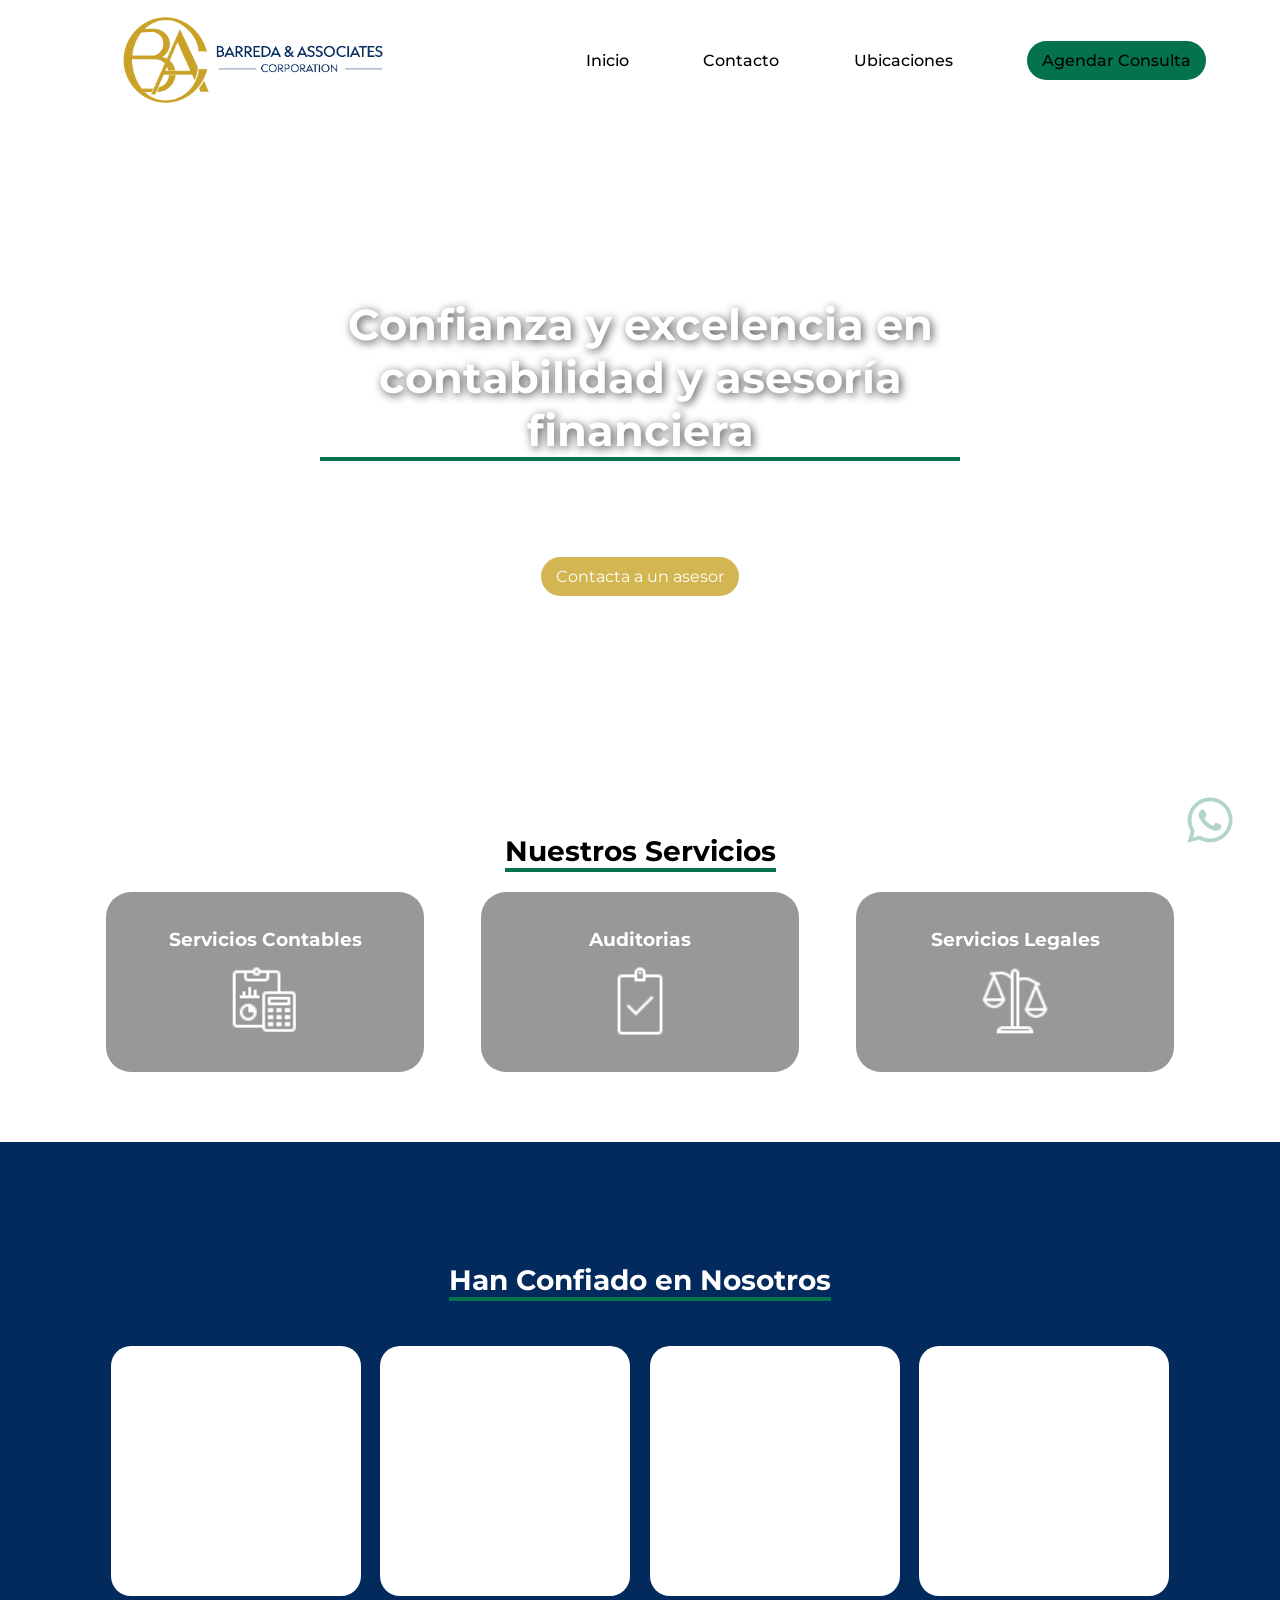
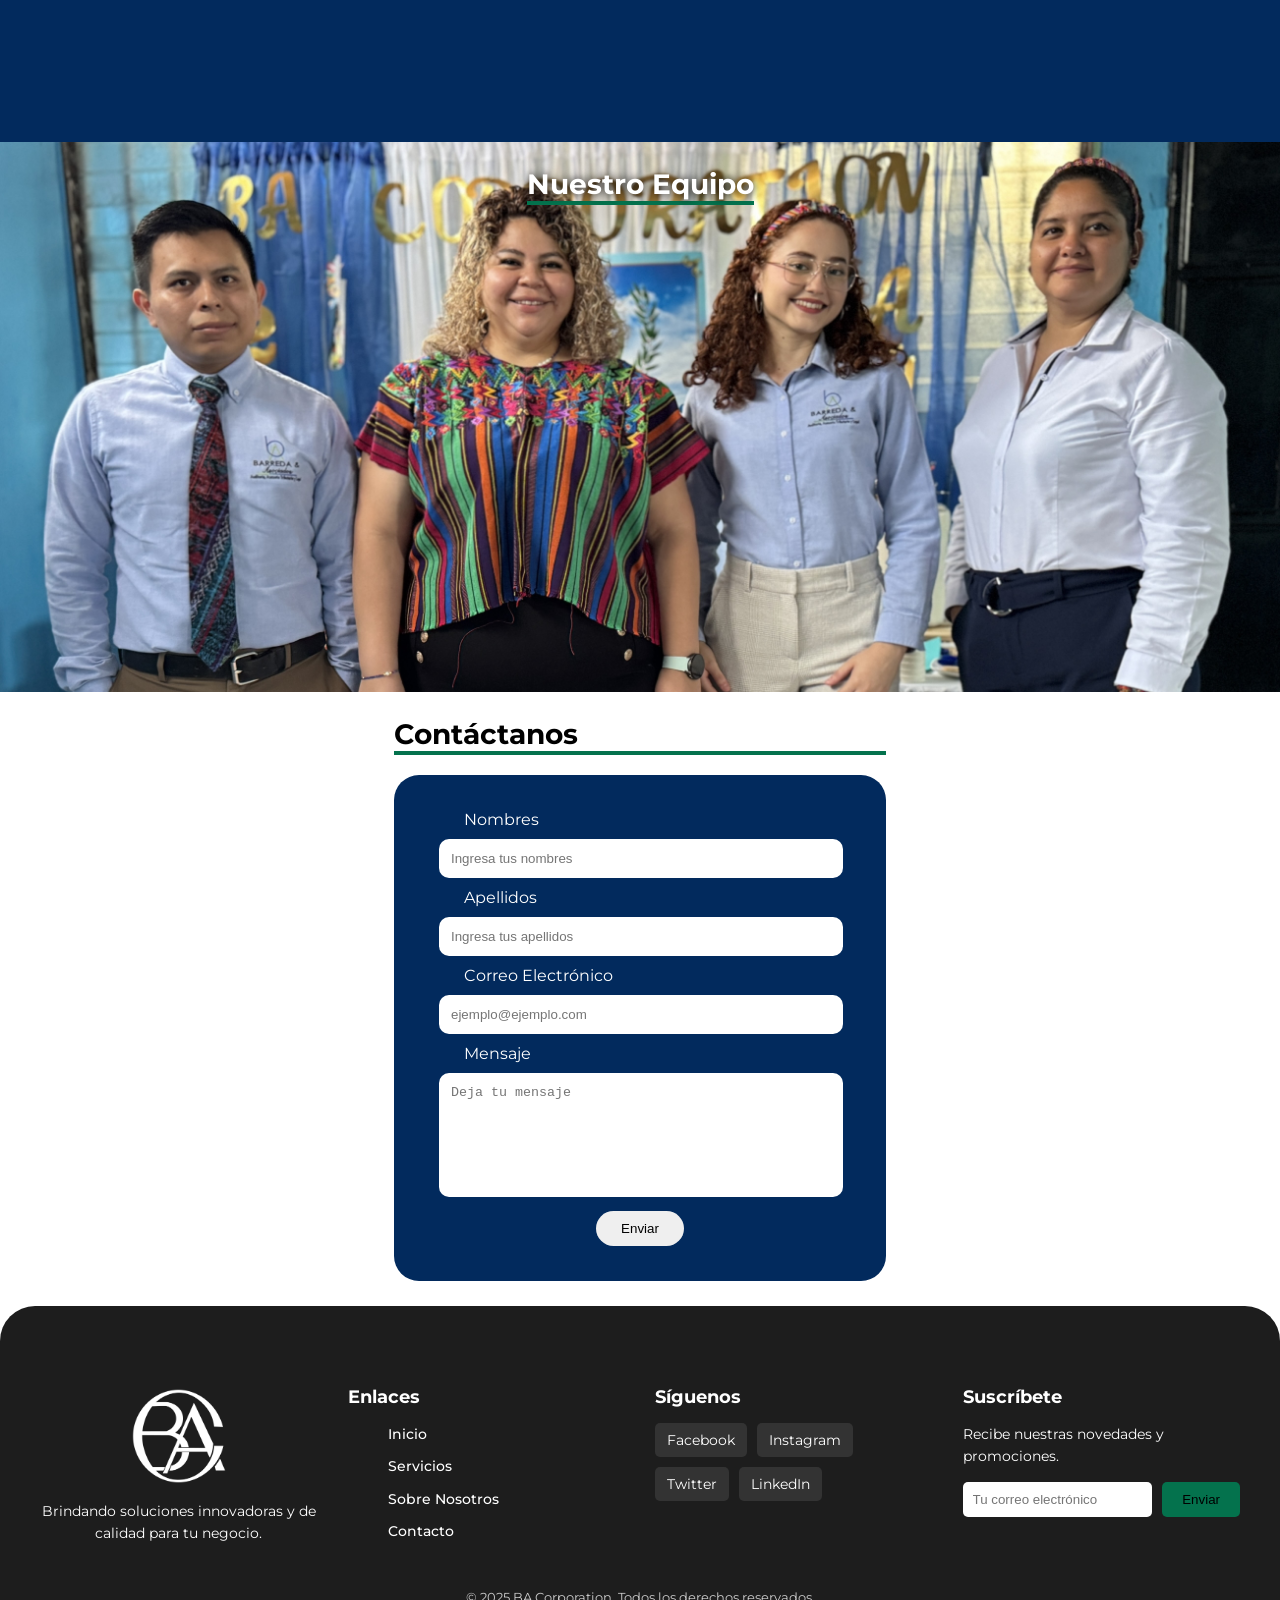
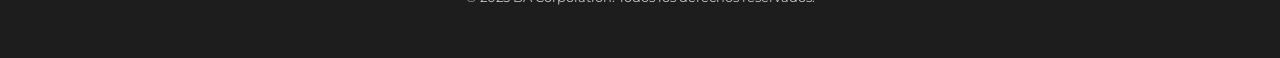
==== commit d5eba6ac: "1" ====
--- a/index.html
+++ b/index.html
@@ -8,7 +8,7 @@
     <link rel="stylesheet" href="styles/style.css">
     <link rel="stylesheet" href="/fonts/fonts.css">
     <link href="https://unpkg.com/aos@2.3.1/dist/aos.css" rel="stylesheet">
-
+    <link href="https://fonts.googleapis.com/css2?family=Poppins:ital,wght@0,100;0,200;0,300;0,400;0,500;0,600;0,700;0,800;0,900;1,100;1,200;1,300;1,400;1,500;1,600;1,700;1,800;1,900&display=swap">
 
 
 
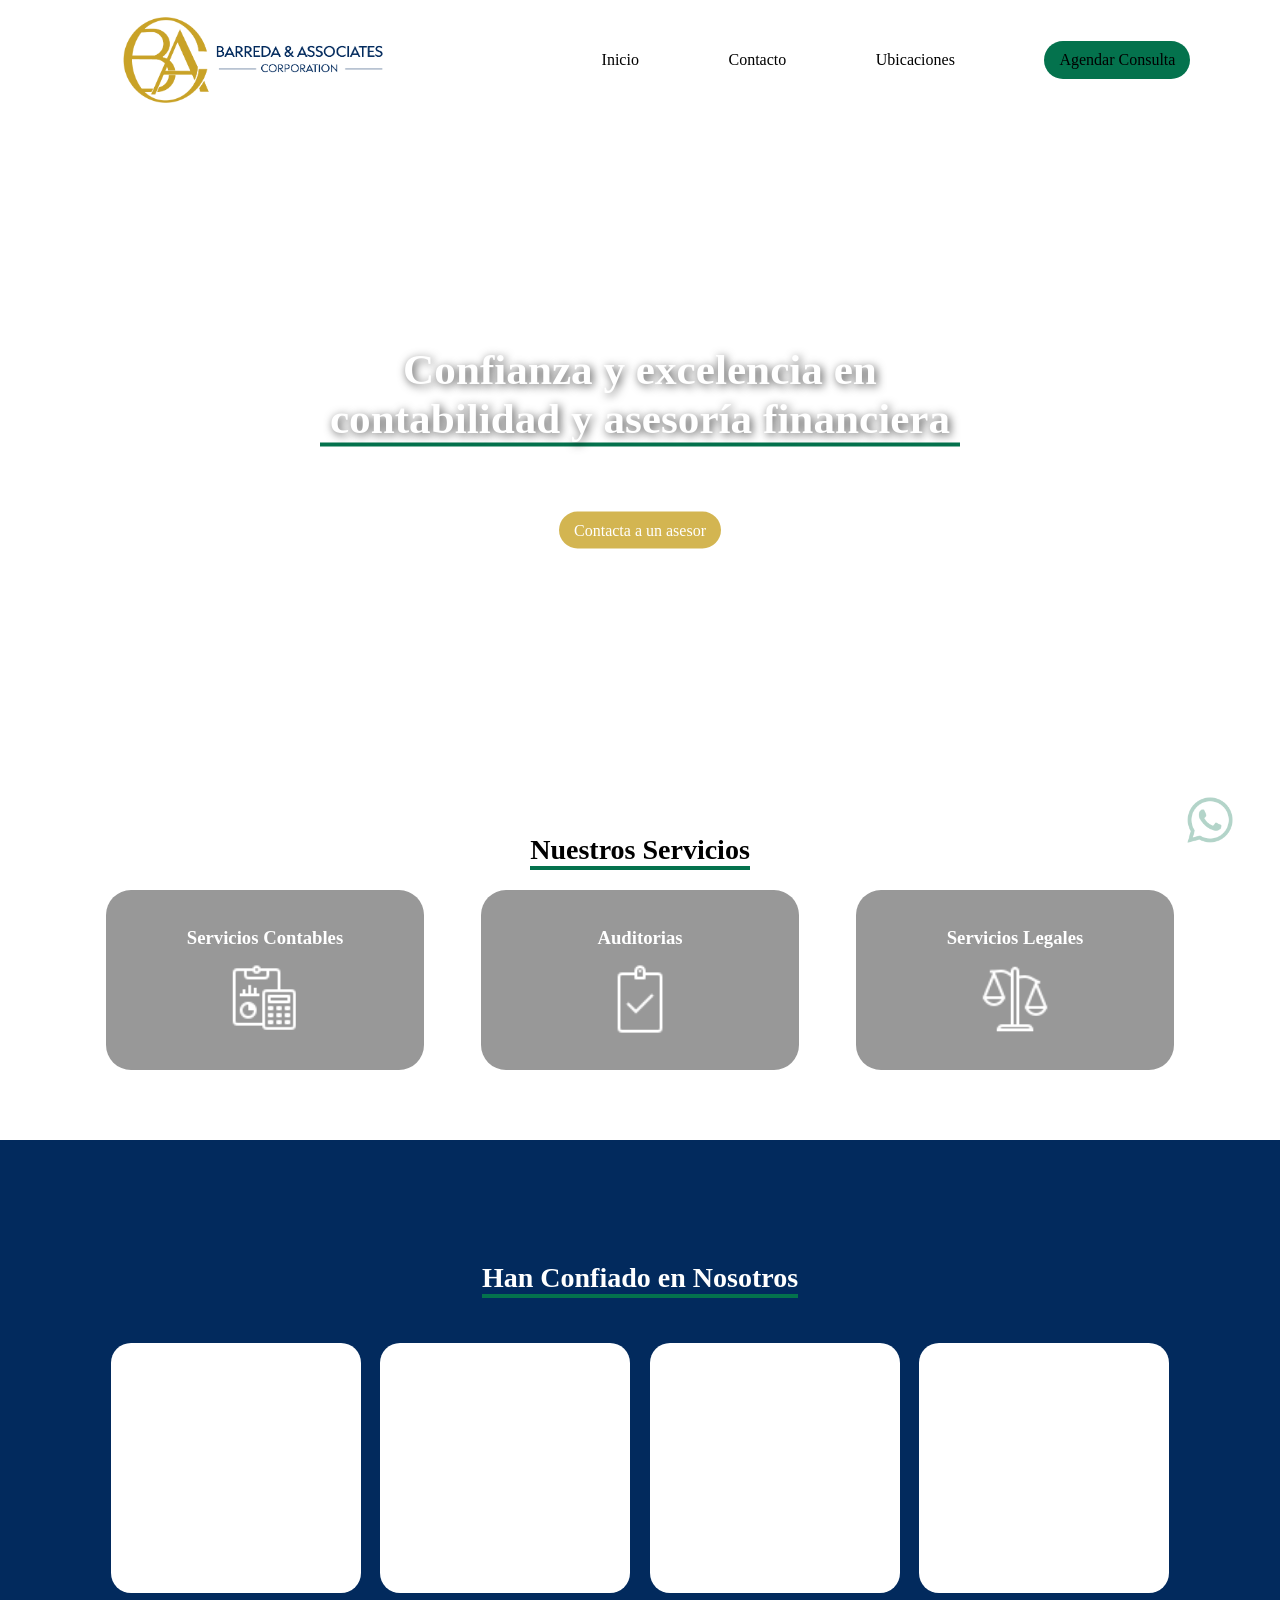
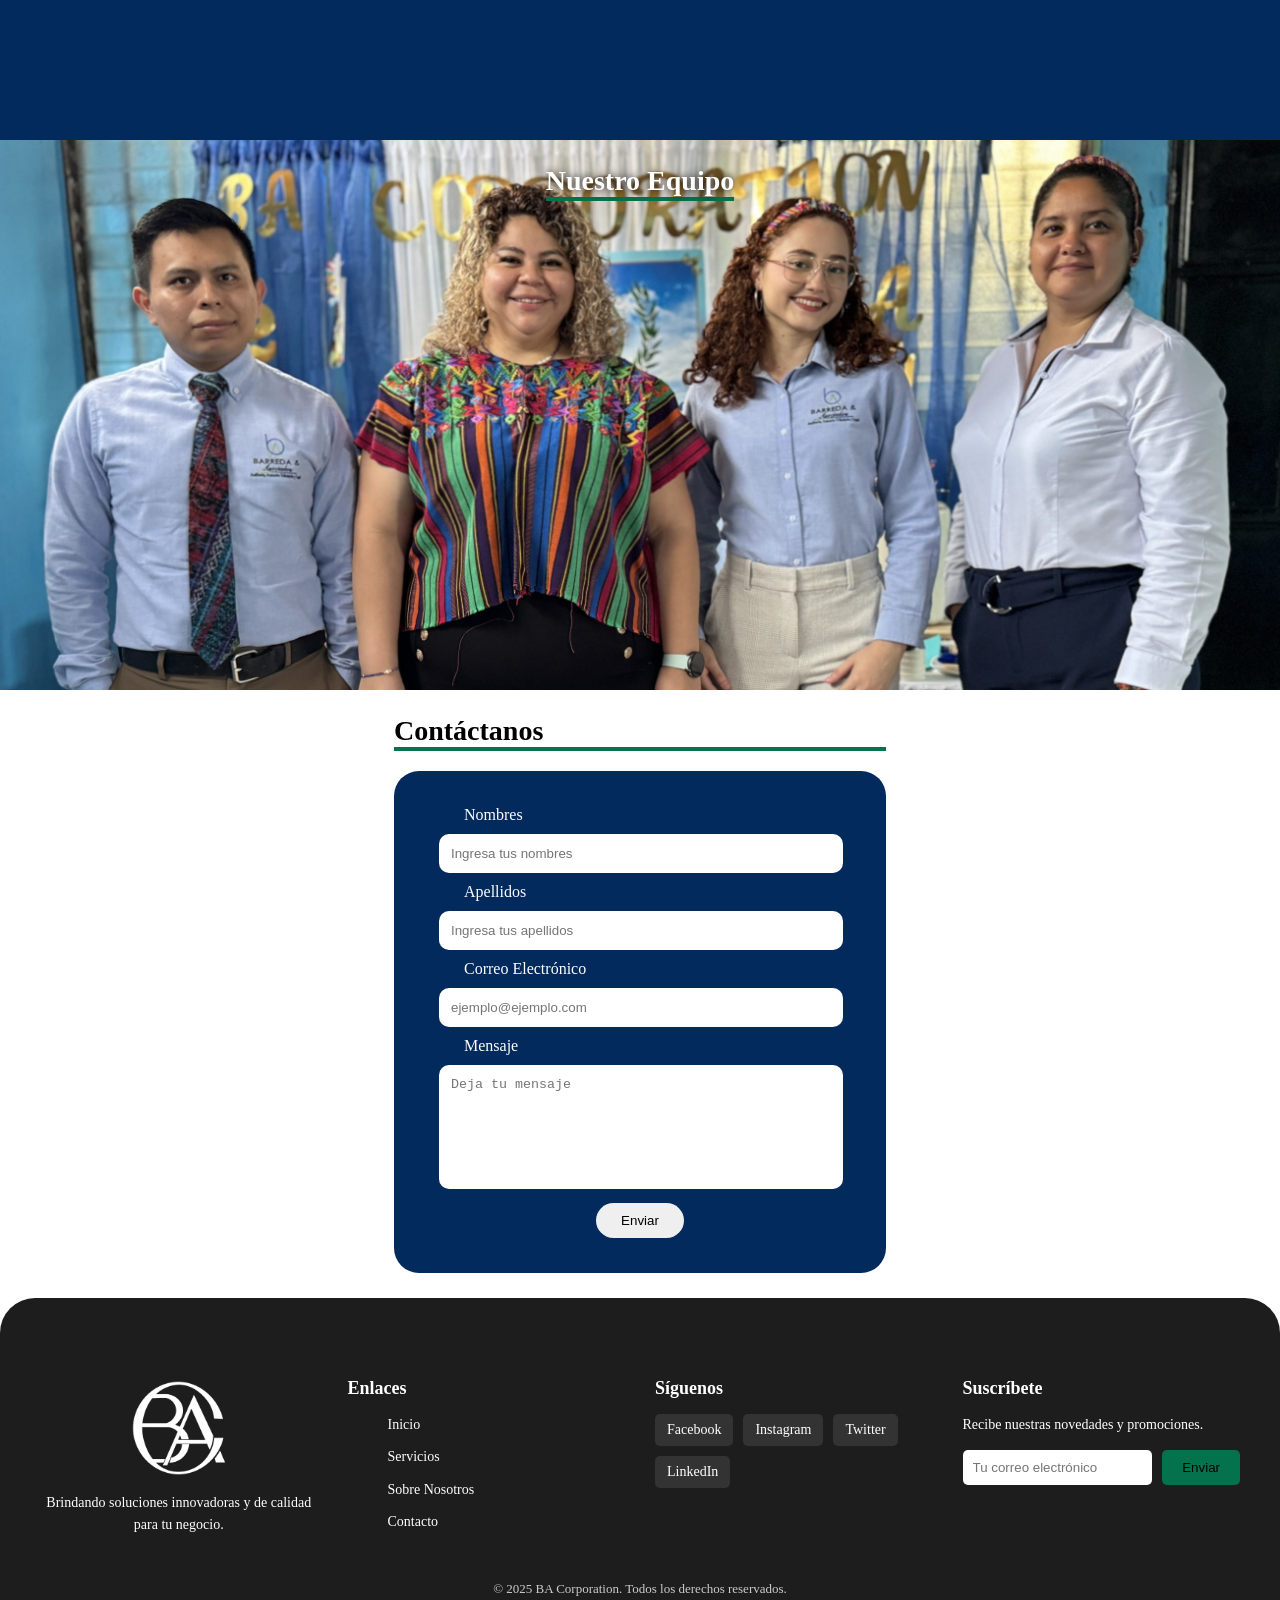
==== commit b54a8a27: "1" ====
--- a/index.html
+++ b/index.html
@@ -6,10 +6,12 @@
     <meta name="viewport" content="width=device-width, initial-scale=1.0">
     <title>BA Corporation</title>
     <link rel="stylesheet" href="styles/style.css">
-    <link rel="stylesheet" href="/fonts/fonts.css">
+    <link rel="stylesheet" href="/fonts/font.css">
     <link href="https://unpkg.com/aos@2.3.1/dist/aos.css" rel="stylesheet">
-    <link href="https://fonts.googleapis.com/css2?family=Poppins:ital,wght@0,100;0,200;0,300;0,400;0,500;0,600;0,700;0,800;0,900;1,100;1,200;1,300;1,400;1,500;1,600;1,700;1,800;1,900&display=swap">
 
+    <link rel="preconnect" href="https://fonts.googleapis.com">
+    <link rel="preconnect" href="https://fonts.gstatic.com" crossorigin>
+    <link rel="stylesheet" href="https://fonts.googleapis.com/css2?family=Poppins:wght@400;600;700&display=swap%E2%84%A2">
 
 
     <link rel="icon" type="image/png" href="assets/IconBlanco.png">
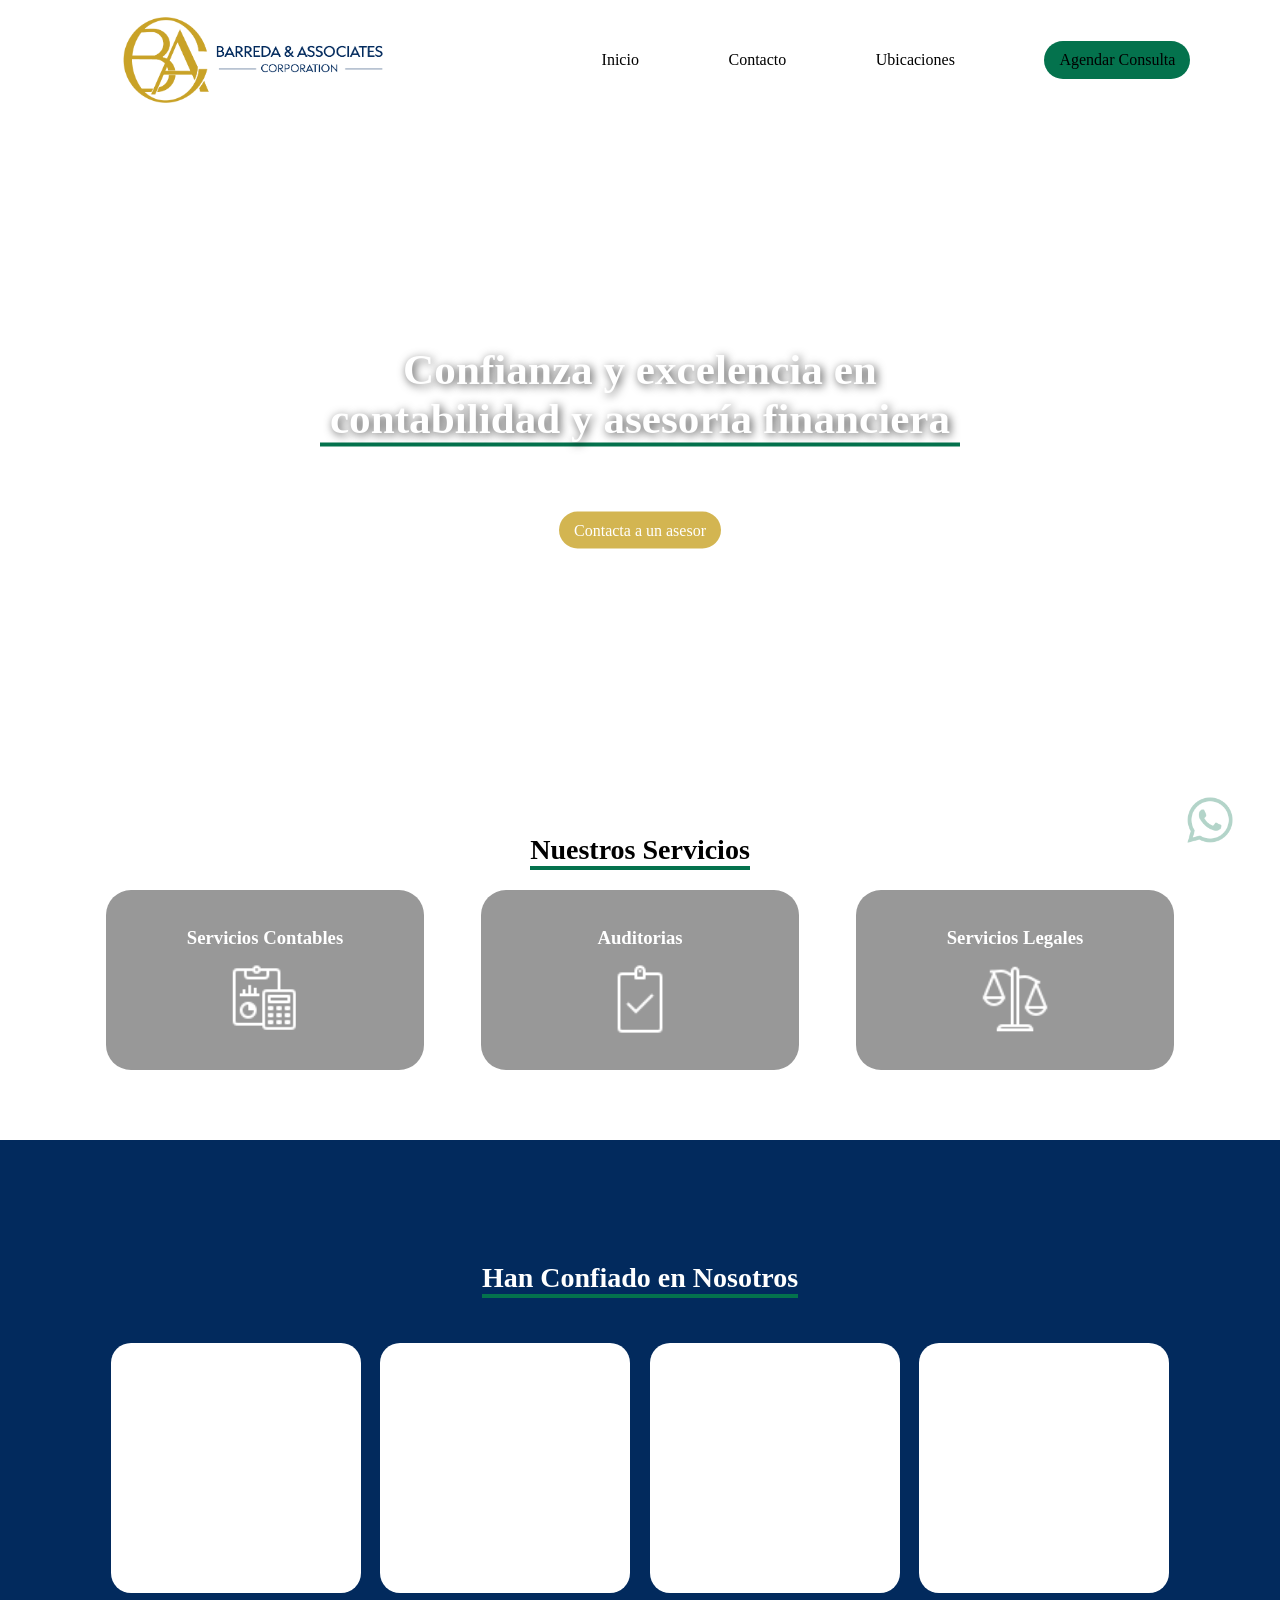
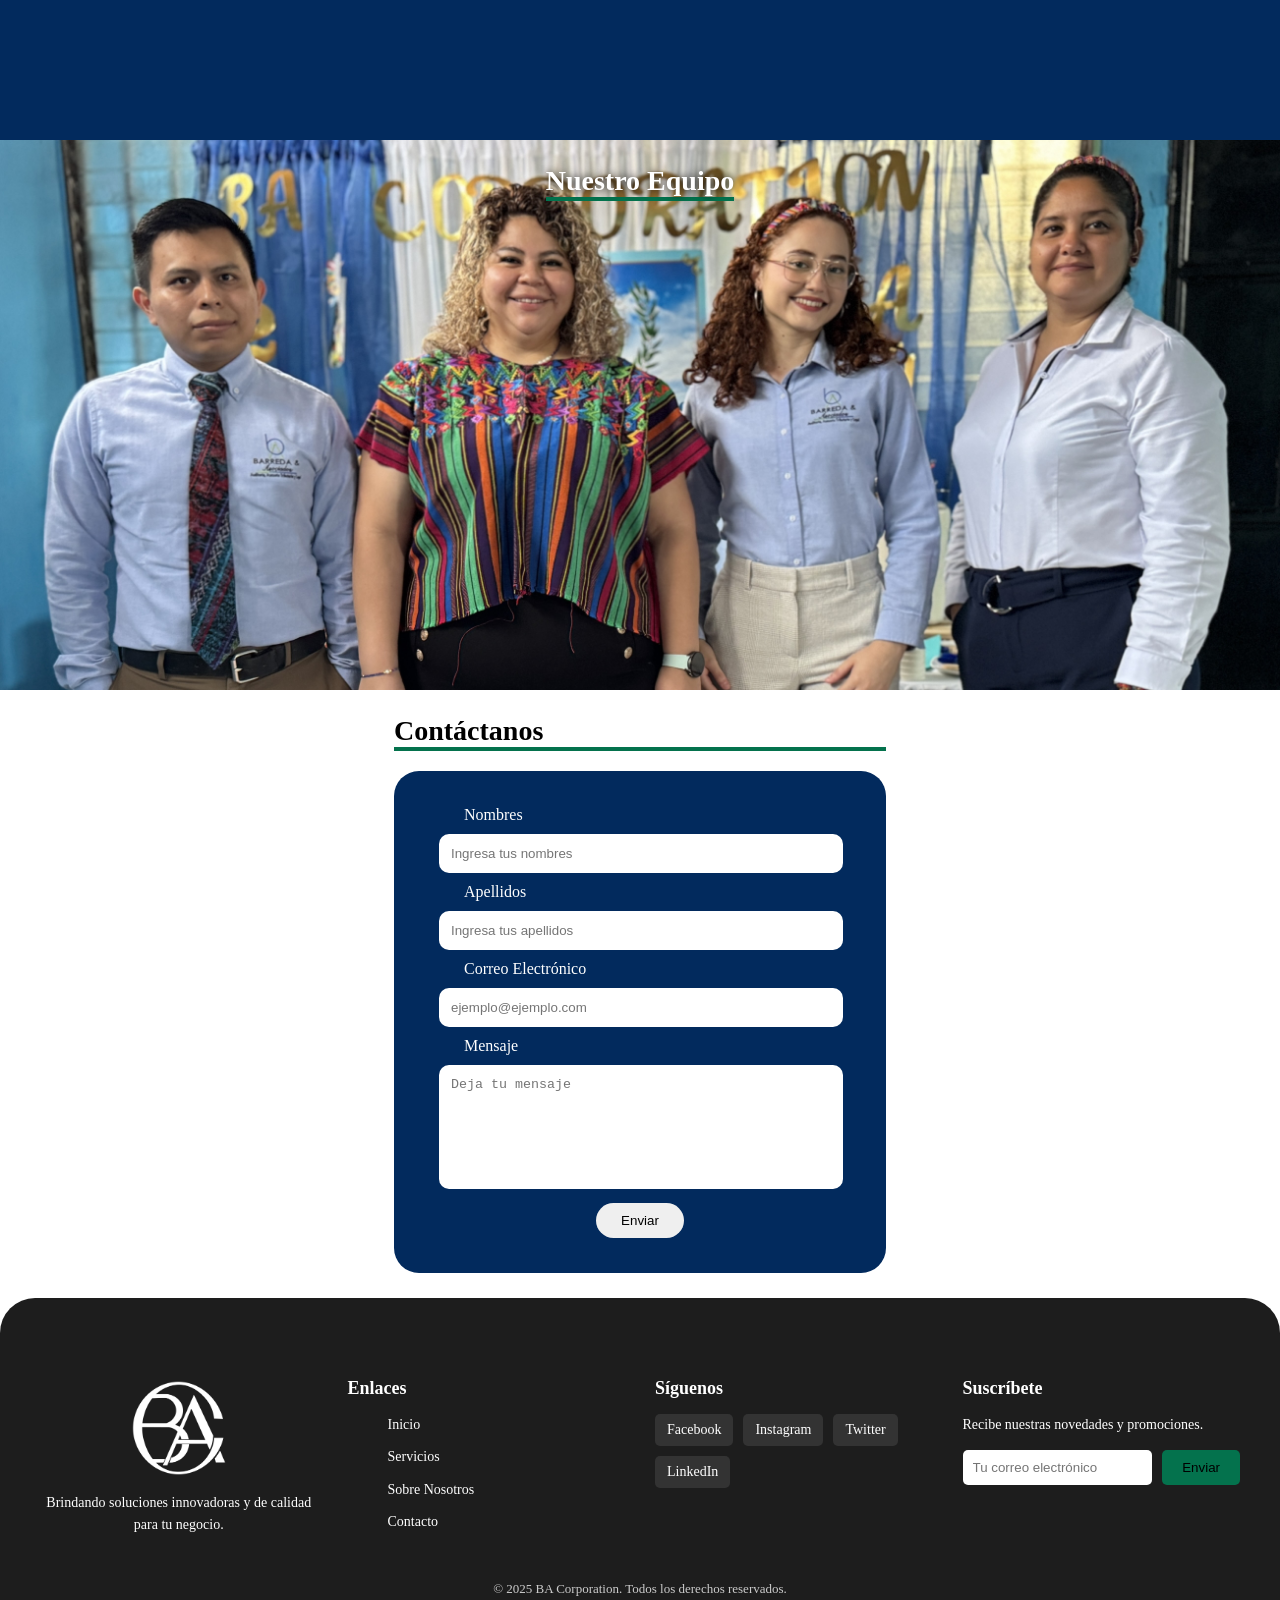
==== commit 678f47b6: "Update index.html" ====
--- a/index.html
+++ b/index.html
@@ -11,7 +11,7 @@
 
     <link rel="preconnect" href="https://fonts.googleapis.com">
     <link rel="preconnect" href="https://fonts.gstatic.com" crossorigin>
-    <link rel="stylesheet" href="https://fonts.googleapis.com/css2?family=Poppins:wght@400;600;700&display=swap%E2%84%A2">
+    <link href="https://fonts.googleapis.com/css2?family=Comfortaa:wght@300..700&family=Poppins:ital,wght@0,100;0,200;0,300;0,400;0,500;0,600;0,700;0,800;0,900;1,100;1,200;1,300;1,400;1,500;1,600;1,700;1,800;1,900&display=swap" rel="stylesheet">
 
 
     <link rel="icon" type="image/png" href="assets/IconBlanco.png">
